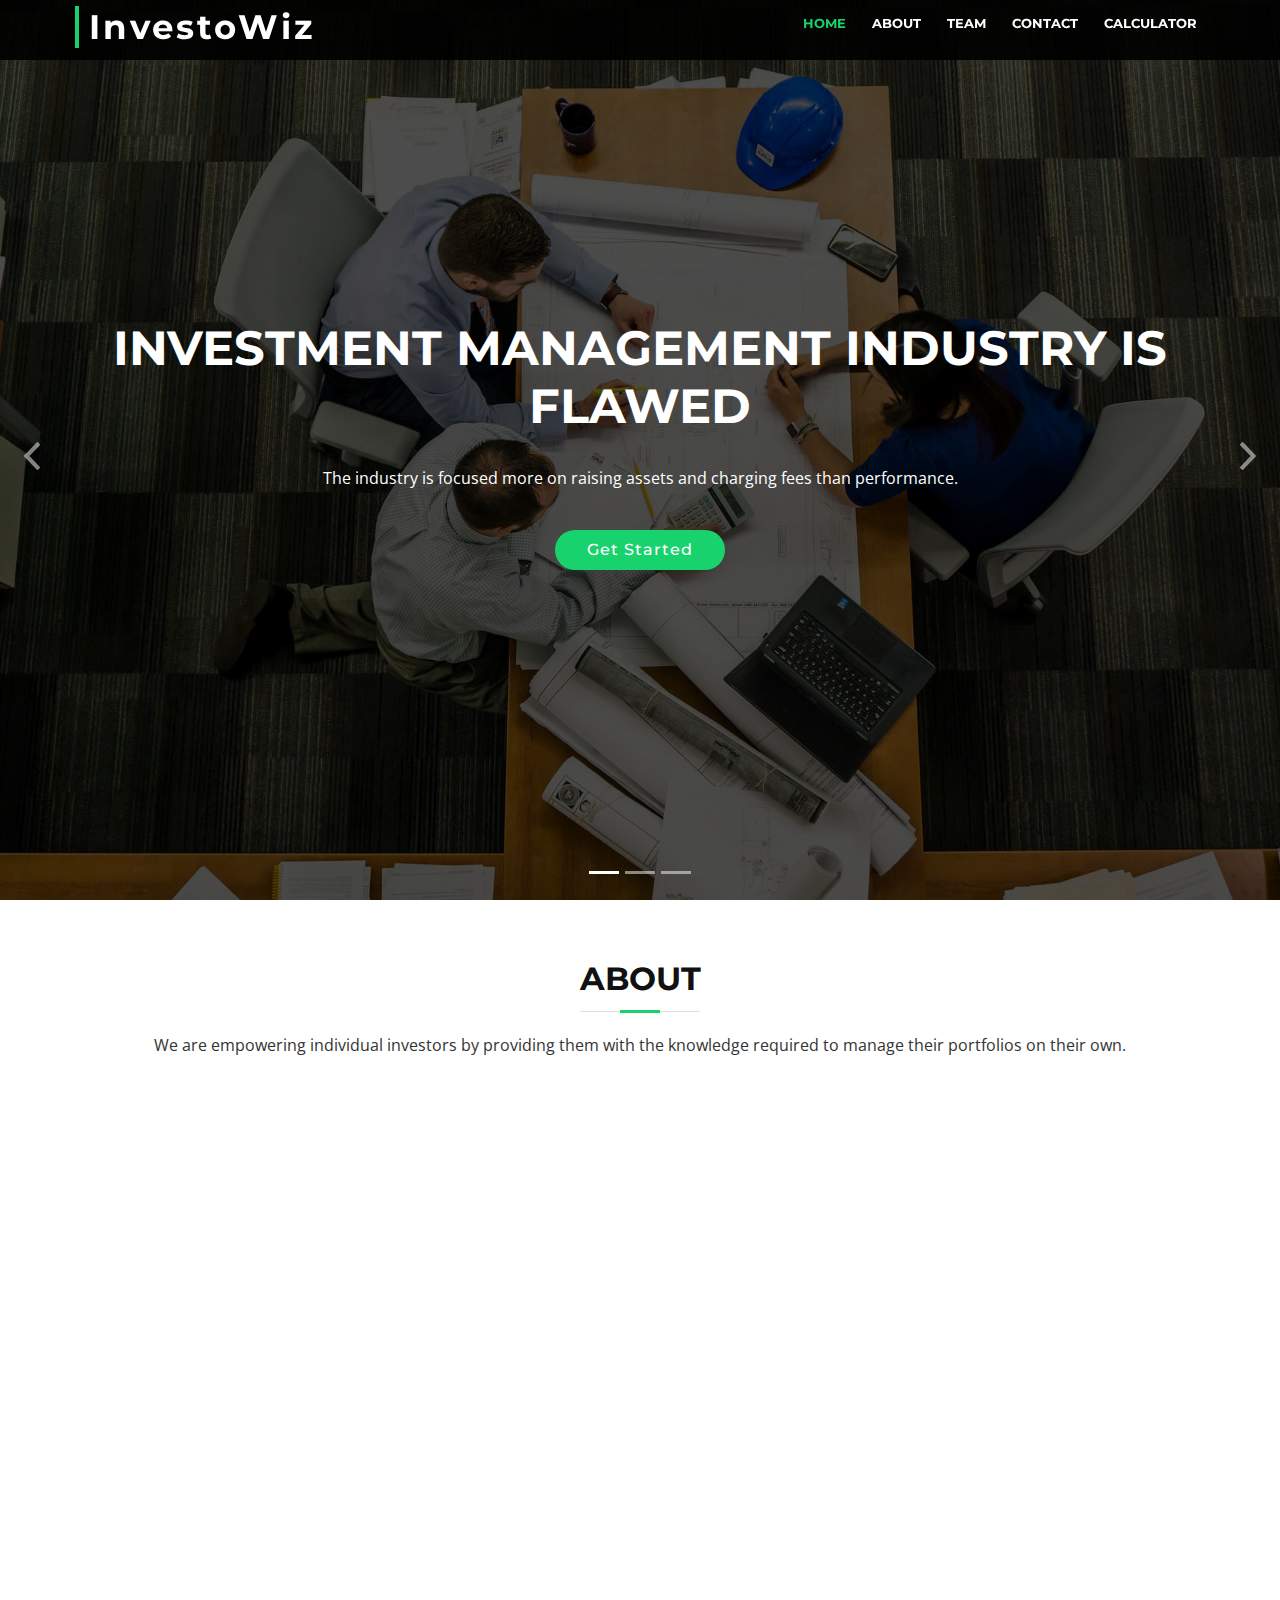
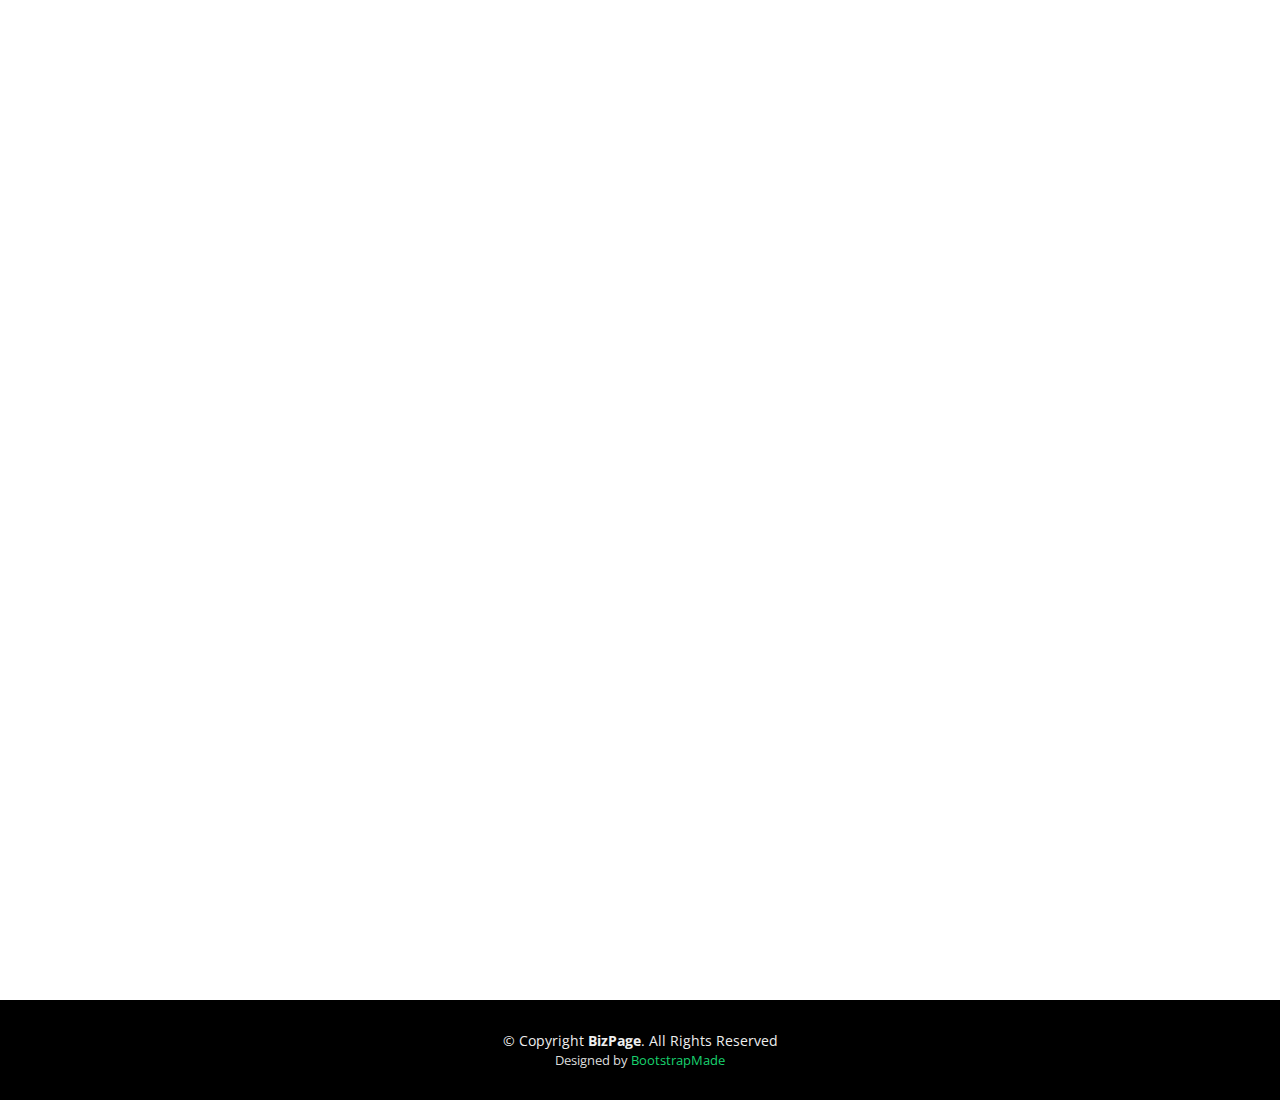
==== templates/index.html @ 3441044b "content" ====
<!DOCTYPE html>
<html lang="en">
<head>
    <meta charset="utf-8">
    <meta content="width=device-width, initial-scale=1.0" name="viewport">

    <!-- HTML Meta Tags -->
    <title>Investment Forecasting</title>
    <meta name="description" content="We are empowering individual investors by providing them with the knowledge required to manage their portfolios on their own. We DO NOT believe that we can pick tops or bottoms, however, we do believe that data analytics and algorithms provide us with the odds to help us identify when to be more defensive and when to be more aggressive.">
    <meta name="keywords" content="Investment, Forcasting, Machine Learning, Probability, Statistic, Investment Management, Portfolio Management, Market, Market Analysis, Market Predictions, Artificial Intelligence">

    <!-- Google / Search Engine Tags -->
    <meta itemprop="name" content="Investment Forecasting">
    <meta itemprop="description" content="We are empowering individual investors by providing them with the knowledge required to manage their portfolios on their own. We DO NOT believe that we can pick tops or bottoms, however, we do believe that data analytics and algorithms provide us with the odds to help us identify when to be more defensive and when to be more aggressive.">
    <meta itemprop="image" content="https://gsingh-aws-uci.s3-us-west-1.amazonaws.com/metaimga.jpg">

    <!-- Facebook Meta Tags -->
    <meta property="og:url" content="https://mapmyportfolio.com">
    <meta property="og:type" content="website">
    <meta property="og:title" content="Investment Forecasting">
    <meta property="og:description" content="We are empowering individual investors by providing them with the knowledge required to manage their portfolios on their own. We DO NOT believe that we can pick tops or bottoms, however, we do believe that data analytics and algorithms provide us with the odds to help us identify when to be more defensive and when to be more aggressive.">
    <meta property="og:image" content="https://gsingh-aws-uci.s3-us-west-1.amazonaws.com/metaimga.jpg">

    <!-- Twitter Meta Tags -->
    <meta name="twitter:card" content="summary_large_image">
    <meta name="twitter:title" content="Investment Forecasting">
    <meta name="twitter:description" content="We are empowering individual investors by providing them with the knowledge required to manage their portfolios on their own. We DO NOT believe that we can pick tops or bottoms, however, we do believe that data analytics and algorithms provide us with the odds to help us identify when to be more defensive and when to be more aggressive.">
    <meta name="twitter:image" content="https://gsingh-aws-uci.s3-us-west-1.amazonaws.com/metaimga.jpg">
    <!-- Meta Tags -->

  <!-- Favicons -->
  <link href="../static/img/favicon.png" rel="icon">

  <!-- Google Fonts -->
  <link href="https://fonts.googleapis.com/css?family=Open+Sans:300,300i,400,400i,700,700i|Montserrat:300,400,500,700" rel="stylesheet">

  <!-- Bootstrap CSS File -->
  <link href="../static/lib/bootstrap/css/bootstrap.min.css" rel="stylesheet">

  <!-- Libraries CSS Files -->
  <link href="../static/lib/font-awesome/css/font-awesome.min.css" rel="stylesheet">
  <link href="../static/lib/animate/animate.min.css" rel="stylesheet">
  <link href="../static/lib/ionicons/css/ionicons.min.css" rel="stylesheet">
  <link href="../static/lib/owlcarousel/assets/owl.carousel.min.css" rel="stylesheet">
  <link href="../static/lib/lightbox/css/lightbox.min.css" rel="stylesheet">

  <!-- Main Stylesheet File -->
  <link href="../static/css/style.css" rel="stylesheet">

</head>

<body>

  <!--==========================
    Header
  ============================-->
  <header id="header">
    <div class="container-fluid">

      <div id="logo" class="pull-left">
        <h1><a href="/" class="scrollto">InvestoWiz</a></h1>
        <!-- Uncomment below if you prefer to use an image logo -->
        <!-- <a href="#intro"><img src="img/logo.png" alt="" title="" /></a>-->
      </div>

      <nav id="nav-menu-container">
        <ul class="nav-menu">
          <li class="menu-active"><a href="#intro">Home</a></li>
          <li><a href="#about">About</a></li>
          <li><a href="#team">Team</a></li>
          <li><a href="#contact">Contact</a></li>
            <li><a href="/calc">Calculator</a></li>
        </ul>
      </nav><!-- #nav-menu-container -->
    </div>
  </header><!-- #header -->

  <!--==========================
    Intro Section
  ============================-->
  <section id="intro">
    <div class="intro-container">
      <div id="introCarousel" class="carousel  slide carousel-fade" data-ride="carousel">

        <ol class="carousel-indicators"></ol>

        <div class="carousel-inner" role="listbox">

          <div class="carousel-item active">
            <div class="carousel-background"><img src="../static/img//intro-carousel/1.jpg" alt=""></div>
            <div class="carousel-container">
              <div class="carousel-content">
                <h2>INVESTMENT MANAGEMENT INDUSTRY IS FLAWED</h2>
                <p>The industry is focused more on raising assets and charging fees than performance.</p>
                <a href="/calc" class="btn-get-started scrollto">Get Started</a>
              </div>
            </div>
          </div>

          <div class="carousel-item">
            <div class="carousel-background"><img src="../static/img/intro-carousel/2.jpg" alt=""></div>
            <div class="carousel-container">
              <div class="carousel-content">
                <h2>DATA ANALYTICS AND MACHINE LEARNING ALGORITHMS LEVELS THE PLAYING FIELD</h2>
                <p>With the advancement in technology, analytics and algorithms it is possible for an individual to define risk and manage their own portfolio.</p>
                <a href="/calc" class="btn-get-started scrollto">Get Started</a>
              </div>
            </div>
          </div>

          <div class="carousel-item">
            <div class="carousel-background"><img src="../static/img/intro-carousel/3.jpg" alt=""></div>
            <div class="carousel-container">
              <div class="carousel-content">
                <h2>TWO RULES OF INVESTING</h2>
                <p>Rule one - never lose money.<br>Rule two - never forget rule one.</p>
                <a href="/calc" class="btn-get-started scrollto">Get Started</a>
              </div>
            </div>
          </div>

        </div>

        <a class="carousel-control-prev" href="#introCarousel" role="button" data-slide="prev">
          <span class="carousel-control-prev-icon ion-chevron-left" aria-hidden="true"></span>
          <span class="sr-only">Previous</span>
        </a>

        <a class="carousel-control-next" href="#introCarousel" role="button" data-slide="next">
          <span class="carousel-control-next-icon ion-chevron-right" aria-hidden="true"></span>
          <span class="sr-only">Next</span>
        </a>

      </div>
    </div>
  </section><!-- #intro -->

  <main id="main">

    <!--==========================
      About Section
    ============================-->
    <section id="about">
      <div class="container">

        <header class="section-header">
          <h3>About</h3>
          <p>We are empowering individual investors by providing them with the knowledge required to manage their portfolios on their own.<br></p>
        </header>

        <div class="row about-cols">

          <div class="col-md-4 wow fadeInUp">
            <div class="about-col">
              <div class="img">
                <img src="../static/img/about-mission.jpg" alt="" class="img-fluid">
                <div class="icon"><i class="ion-ios-speedometer-outline"></i></div>
              </div>
              <h2 class="title"><a href="#">Our Mission</a></h2>
              <p>
                Our mission is to empower each and every interested individual to manage their own portfolio and keep all their hard-earned money.
              </p>
            </div>
          </div>

          <div class="col-md-4 wow fadeInUp" data-wow-delay="0.1s">
            <div class="about-col">
              <div class="img">
                <img src="../static/img/about-plan.jpg" alt="" class="img-fluid">
                <div class="icon"><i class="ion-ios-list-outline"></i></div>
              </div>
              <h2 class="title"><a href="#">Our Plan</a></h2>
              <p>
                We DO NOT believe that we can pick tops or bottoms, however, we do believe that data analytics and algorithms provide us with the odds to help us identify when to be more defensive and when to be more aggressive.
              </p>
            </div>
          </div>

          <div class="col-md-4 wow fadeInUp" data-wow-delay="0.1s">
            <div class="about-col">
              <div class="img">
                <img src="../static/img/about-vision.jpg" alt="" class="img-fluid">
                <div class="icon"><i class="ion-ios-eye-outline"></i></div>
              </div>
              <h2 class="title"><a href="#">Our Vision</a></h2>
              <p>
                We’d like to see an end to fees based on asset-under-management (AUM). Fees should be paid for out-performance or for services received NOT indexing.
              </p>
            </div>
          </div>

        </div>

      </div>
    </section>
    <!-- #about -->

    <!--==========================
      Team Section
    ============================-->
    <section id="team">
      <div class="container">
        <div class="section-header wow fadeInUp">
          <h3>Team</h3>
          <p>Dreaming big becomes an addiction when there is a team of highly motivated members is there to achieve it. Our ever dynamic team:</p>
        </div>

        <div class="row">

          <div class="col-lg-3 col-md-6 wow fadeInUp">
            <div class="member">
              <img src="https://ca.slack-edge.com/TKMU1FD24-UM03S3AH5-109f34bee2d3-512" class="img-fluid" alt="">
              <div class="member-info">
                <div class="member-info-content">
                    <a href="https://www.linkedin.com/in/aalok-devkota/" target="_blank">
                      <h4>Aalok Devkota</h4>
                      <span></span>
                      <div class="social">
                        <i class="fa fa-linkedin"></i>
                      </div>
                    </a>
                </div>
              </div>
            </div>
          </div> 

          <div class="col-lg-3 col-md-6 wow fadeInUp" data-wow-delay="0.1s">
            <div class="member">
              <img src="https://ca.slack-edge.com/TKMU1FD24-ULY7WKT4Y-91abccc5cb2d-512" class="img-fluid" alt="">
              <div class="member-info">
                <div class="member-info-content">
                    <a href="https://www.linkedin.com/in/adrianne-miller-80b04610a" target="_blank">
                      <h4>Adrianne  Miller</h4>
                      <div class="social">
                        <i class="fa fa-linkedin"></i>
                      </div>
                    </a>
                </div>
              </div>
            </div>
          </div>

          <div class="col-lg-3 col-md-6 wow fadeInUp" data-wow-delay="0.1s">
            <div class="member">
              <img src="https://ca.slack-edge.com/TKMU1FD24-ULLRDLMFU-ba92e8576c28-512" class="img-fluid" alt="">
              <div class="member-info">
                <div class="member-info-content">
                    <a href="https://www.linkedin.com/in/gurcharansaini/" target="_blank">
                      <h4>Gurcharan Singh</h4>
                      <div class="social">
                        <i class="fa fa-linkedin"></i>
                      </div>
                    </a>
                </div>
              </div>
            </div>
          </div>

          <div class="col-lg-3 col-md-6 wow fadeInUp" data-wow-delay="0.3s">
            <div class="member">
              <img src="https://ca.slack-edge.com/TKMU1FD24-ULY8HKSVB-e341187371e2-512" class="img-fluid" alt="">
              <div class="member-info">
                <div class="member-info-content">
                    <a href="https://www.linkedin.com/in/goyal-saurabh/" target="_blank">
                      <h4>Saurabh Goyal</h4>
                      <div class="social">
                        <i class="fa fa-linkedin"></i>
                      </div>
                    </a>
                </div>
              </div>
            </div>
          </div>

        </div>

      </div>
    </section><!-- #team -->

    <!--==========================
      Contact Section
    ============================-->
    <section id="contact" class="section-bg wow fadeInUp">
      <div class="container">

        <div class="section-header">
          <h3>How Can We Help?</h3>
          <p>We're here to help and answer any question you might have. We look forward to hearing from you.</p>
        </div>

        <div class="row contact-info">

          <div class="col-md-4">
            <div class="contact-address">
              <i class="ion-ios-location-outline"></i>
              <h3>Address</h3>
              <address>Irvine, California, USA</address>
            </div>
          </div>

          <div class="col-md-4">
            <div class="contact-phone">
              <i class="ion-ios-telephone-outline"></i>
              <h3>Phone Number</h3>
              <p><a href="tel:+14027704165">+1 402 770 4165</a></p>
            </div>
          </div>

          <div class="col-md-4">
            <div class="contact-email">
              <i class="ion-ios-email-outline"></i>
              <h3>Email</h3>
              <p><a href="mailto:aalok@devkotacapital.com">aalok@devkotacapital.com</a></p>
            </div>
          </div>

        </div>

      </div>
    </section><!-- #contact -->

  </main>

  <!--==========================
    Footer
  ============================-->
  <footer id="footer">

    <div class="container">
      <div class="copyright">
        &copy; Copyright <strong>BizPage</strong>. All Rights Reserved
      </div>
      <div class="credits">
        <!--
          All the links in the footer should remain intact.
          You can delete the links only if you purchased the pro version.
          Licensing information: https://bootstrapmade.com/license/
          Purchase the pro version with working PHP/AJAX contact form: https://bootstrapmade.com/buy/?theme=BizPage
        -->
        Designed by <a href="https://bootstrapmade.com/">BootstrapMade</a>
      </div>
    </div>
  </footer><!-- #footer -->

  <a href="#" class="back-to-top"><i class="fa fa-chevron-up"></i></a>
  <!-- Uncomment below i you want to use a preloader -->
  <!-- <div id="preloader"></div> -->

  <!-- JavaScript Libraries -->
  <script src="../static/lib/jquery/jquery.min.js"></script>
  <script src="../static/lib/jquery/jquery-migrate.min.js"></script>
  <script src="../static/lib/bootstrap/js/bootstrap.bundle.min.js"></script>
  <script src="../static/lib/easing/easing.min.js"></script>
  <script src="../static/lib/superfish/hoverIntent.js"></script>
  <script src="../static/lib/superfish/superfish.min.js"></script>
  <script src="../static/lib/wow/wow.min.js"></script>
  <script src="../static/lib/waypoints/waypoints.min.js"></script>
  <script src="../static/lib/counterup/counterup.min.js"></script>
  <script src="../static/lib/owlcarousel/owl.carousel.min.js"></script>
  <script src="../static/lib/isotope/isotope.pkgd.min.js"></script>
  <script src="../static/lib/lightbox/js/lightbox.min.js"></script>
  <script src="../static/lib/touchSwipe/jquery.touchSwipe.min.js"></script>
  <!-- Contact Form JavaScript File -->
  <script src="../static/contactform/contactform.js"></script>

  <!-- Template Main Javascript File -->
  <script src="../static/js/main.js"></script>

</body>
</html>
---- static/css/style.css ----
/*
  Theme Name: BizPage
  Theme URL: https://bootstrapmade.com/bizpage-bootstrap-business-template/
  Author: BootstrapMade.com
  License: https://bootstrapmade.com/license/
*/

/*--------------------------------------------------------------
# General
--------------------------------------------------------------*/

body {
  background: #fff;
  color: #666666;
  font-family: "Open Sans", sans-serif;
}

a {
  color: #18d26e;
  transition: 0.5s;
}

a:hover,
a:active,
a:focus {
  color: #18d36e;
  outline: none;
  text-decoration: none;
}

p {
  padding: 0;
  margin: 0 0 30px 0;
}

h1,
h2,
h3,
h4,
h5,
h6 {
  font-family: "Montserrat", sans-serif;
  font-weight: 400;
  margin: 0 0 20px 0;
  padding: 0;
}

/* Back to top button */

.back-to-top {
  position: fixed;
  display: none;
  background: #18d26e;
  color: #fff;
  width: 44px;
  height: 44px;
  text-align: center;
  line-height: 1;
  font-size: 16px;
  border-radius: 50%;
  right: 15px;
  bottom: 15px;
  transition: background 0.5s;
  z-index: 11;
}

.back-to-top i {
  padding-top: 12px;
  color: #fff;
}

/* Prelaoder */

#preloader {
  position: fixed;
  top: 0;
  left: 0;
  right: 0;
  bottom: 0;
  z-index: 9999;
  overflow: hidden;
  background: #fff;
}

#preloader:before {
  content: "";
  position: fixed;
  top: calc(50% - 30px);
  left: calc(50% - 30px);
  border: 6px solid #f2f2f2;
  border-top: 6px solid #18d26e;
  border-radius: 50%;
  width: 60px;
  height: 60px;
  -webkit-animation: animate-preloader 1s linear infinite;
  animation: animate-preloader 1s linear infinite;
}

@-webkit-keyframes animate-preloader {
  0% {
    -webkit-transform: rotate(0deg);
    transform: rotate(0deg);
  }

  100% {
    -webkit-transform: rotate(360deg);
    transform: rotate(360deg);
  }
}

@keyframes animate-preloader {
  0% {
    -webkit-transform: rotate(0deg);
    transform: rotate(0deg);
  }

  100% {
    -webkit-transform: rotate(360deg);
    transform: rotate(360deg);
  }
}

/*--------------------------------------------------------------
# Header
--------------------------------------------------------------*/

#header {
  background: rgba(0, 0, 0, 0.9);
  padding: 10px 0;
  height: 60px;
  position: fixed;
  left: 0;
  top: 0;
  right: 0;
  transition: all 0.5s;
  z-index: 997;
}

#header.header-scrolled {
  background: rgba(0, 0, 0, 0.9);
  padding: 10px 0;
  height: 60px;
  transition: all 0.5s;
}

#header #logo {
  float: left;
}

#header #logo h1 {
  font-size: 34px;
  margin: 0;
  padding: 0;
  line-height: 1;
  font-family: "Montserrat", sans-serif;
  font-weight: 700;
  letter-spacing: 3px;
}

#header #logo h1 a,
#header #logo h1 a:hover {
  color: #fff;
  padding-left: 10px;
  border-left: 4px solid #18d26e;
}

#header #logo img {
  padding: 0;
  margin: 0;
}

/*--------------------------------------------------------------
# Intro Section
--------------------------------------------------------------*/

#intro {
  display: table;
  width: 100%;
  height: 100vh;
  background: #000;
}

#intro .carousel-item {
  width: 100%;
  height: 100vh;
  background-size: cover;
  background-position: center;
  background-repeat: no-repeat;
}

#intro .carousel-item::before {
  content: '';
  background-color: rgba(0, 0, 0, 0.7);
  position: absolute;
  height: 100%;
  width: 100%;
  top: 0;
  right: 0;
  left: 0;
  bottom: 0;
}

#services .container {
    max-width: 1900px;
}

#intro .carousel-container {
  display: -webkit-box;
  display: -webkit-flex;
  display: -ms-flexbox;
  display: flex;
  -webkit-box-pack: center;
  -webkit-justify-content: center;
  -ms-flex-pack: center;
  justify-content: center;
  -webkit-box-align: center;
  -webkit-align-items: center;
  -ms-flex-align: center;
  align-items: center;
  position: absolute;
  bottom: 0;
  top: 0;
  left: 0;
  right: 0;
}

#intro .carousel-background img {
  max-width: 100%;
}

#intro .carousel-content {
  text-align: center;
}

#intro h2 {
  color: #fff;
  margin-bottom: 30px;
  font-size: 48px;
  font-weight: 700;
}

#intro p {
  width: 80%;
  margin: 0 auto 30px auto;
  color: #fff;
}

#intro .carousel-fade {
  overflow: hidden;
}

#intro .carousel-fade .carousel-inner .carousel-item {
  transition-property: opacity;
}

#intro .carousel-fade .carousel-inner .carousel-item,
#intro .carousel-fade .carousel-inner .active.carousel-item-left,
#intro .carousel-fade .carousel-inner .active.carousel-item-right {
  opacity: 0;
}

#intro .carousel-fade .carousel-inner .active,
#intro .carousel-fade .carousel-inner .carousel-item-next.carousel-item-left,
#intro .carousel-fade .carousel-inner .carousel-item-prev.carousel-item-right {
  opacity: 1;
  transition: 0.5s;
}

#intro .carousel-fade .carousel-inner .carousel-item-next,
#intro .carousel-fade .carousel-inner .carousel-item-prev,
#intro .carousel-fade .carousel-inner .active.carousel-item-left,
#intro .carousel-fade .carousel-inner .active.carousel-item-right {
  left: 0;
  -webkit-transform: translate3d(0, 0, 0);
  transform: translate3d(0, 0, 0);
}

#intro .carousel-control-prev,
#intro .carousel-control-next {
  width: 10%;
}

#intro .carousel-control-next-icon,
#intro .carousel-control-prev-icon {
  background: none;
  font-size: 32px;
  line-height: 1;
}

#intro .carousel-indicators li {
  cursor: pointer;
}

#intro .btn-get-started {
  font-family: "Montserrat", sans-serif;
  font-weight: 500;
  font-size: 16px;
  letter-spacing: 1px;
  display: inline-block;
  padding: 8px 32px;
  border-radius: 50px;
  transition: 0.5s;
  margin: 10px;
  color: #fff;
  background: #18d26e;
}

#intro .btn-get-started:hover {
  background: #fff;
  color: #18d26e;
}

/*--------------------------------------------------------------
# Navigation Menu
--------------------------------------------------------------*/

/* Nav Menu Essentials */

.nav-menu,
.nav-menu * {
  margin: 0;
  padding: 0;
  list-style: none;
}

.nav-menu ul {
  position: absolute;
  display: none;
  top: 100%;
  left: 0;
  z-index: 99;
}

.nav-menu li {
  position: relative;
  white-space: nowrap;
}

.nav-menu > li {
  float: left;
}

.nav-menu li:hover > ul,
.nav-menu li.sfHover > ul {
  display: block;
}

.nav-menu ul ul {
  top: 0;
  left: 100%;
}

.nav-menu ul li {
  min-width: 180px;
}

/* Nav Menu Arrows */

.sf-arrows .sf-with-ul {
  padding-right: 30px;
}

.sf-arrows .sf-with-ul:after {
  content: "\f107";
  position: absolute;
  right: 15px;
  font-family: FontAwesome;
  font-style: normal;
  font-weight: normal;
}

.sf-arrows ul .sf-with-ul:after {
  content: "\f105";
}

/* Nav Meu Container */

#nav-menu-container {
  float: right;
  margin: 0;
}

/* Nav Meu Styling */

.nav-menu a {
  padding: 0 8px 10px 8px;
  text-decoration: none;
  display: inline-block;
  color: #fff;
  font-family: "Montserrat", sans-serif;
  font-weight: 700;
  font-size: 13px;
  text-transform: uppercase;
  outline: none;
}

.nav-menu li:hover > a,
.nav-menu > .menu-active > a {
  color: #18d26e;
}

.nav-menu > li {
  margin-left: 10px;
}

.nav-menu ul {
  margin: 4px 0 0 0;
  padding: 10px;
  box-shadow: 0px 0px 30px rgba(127, 137, 161, 0.25);
  background: #fff;
}

.nav-menu ul li {
  transition: 0.3s;
}

.nav-menu ul li a {
  padding: 10px;
  color: #333;
  transition: 0.3s;
  display: block;
  font-size: 13px;
  text-transform: none;
}

.nav-menu ul li:hover > a {
  color: #18d26e;
}

.nav-menu ul ul {
  margin: 0;
}

/* Mobile Nav Toggle */

#mobile-nav-toggle {
  position: fixed;
  right: 0;
  top: 0;
  z-index: 999;
  margin: 20px 20px 0 0;
  border: 0;
  background: none;
  font-size: 24px;
  display: none;
  transition: all 0.4s;
  outline: none;
  cursor: pointer;
}

#mobile-nav-toggle i {
  color: #fff;
}

/* Mobile Nav Styling */

#mobile-nav {
  position: fixed;
  top: 0;
  padding-top: 18px;
  bottom: 0;
  z-index: 998;
  background: rgba(0, 0, 0, 0.8);
  left: -260px;
  width: 260px;
  overflow-y: auto;
  transition: 0.4s;
}

#mobile-nav ul {
  padding: 0;
  margin: 0;
  list-style: none;
}

#mobile-nav ul li {
  position: relative;
}

#mobile-nav ul li a {
  color: #fff;
  font-size: 13px;
  text-transform: uppercase;
  overflow: hidden;
  padding: 10px 22px 10px 15px;
  position: relative;
  text-decoration: none;
  width: 100%;
  display: block;
  outline: none;
  font-weight: 700;
  font-family: "Montserrat", sans-serif;
}

#mobile-nav ul li a:hover {
  color: #18d26e;
}

#mobile-nav ul li li {
  padding-left: 30px;
}

#mobile-nav ul li.menu-active a {
  color: #18d26e;
}

#mobile-nav ul .menu-has-children i {
  position: absolute;
  right: 0;
  z-index: 99;
  padding: 15px;
  cursor: pointer;
  color: #fff;
}

#mobile-nav ul .menu-has-children i.fa-chevron-up {
  color: #18d26e;
}

#mobile-nav ul .menu-has-children li a {
  text-transform: none;
}

#mobile-nav ul .menu-item-active {
  color: #18d26e;
}

#mobile-body-overly {
  width: 100%;
  height: 100%;
  z-index: 997;
  top: 0;
  left: 0;
  position: fixed;
  background: rgba(0, 0, 0, 0.7);
  display: none;
}

/* Mobile Nav body classes */

body.mobile-nav-active {
  overflow: hidden;
}

body.mobile-nav-active #mobile-nav {
  left: 0;
}

body.mobile-nav-active #mobile-nav-toggle {
  color: #fff;
}

/*--------------------------------------------------------------
# Sections
--------------------------------------------------------------*/

/* Sections Header
--------------------------------*/

.section-header h3 {
  font-size: 32px;
  color: #111;
  text-transform: uppercase;
  text-align: center;
  font-weight: 700;
  position: relative;
  padding-bottom: 15px;
}

.section-header h3::before {
  content: '';
  position: absolute;
  display: block;
  width: 120px;
  height: 1px;
  background: #ddd;
  bottom: 1px;
  left: calc(50% - 60px);
}

.section-header h3::after {
  content: '';
  position: absolute;
  display: block;
  width: 40px;
  height: 3px;
  background: #18d26e;
  bottom: 0;
  left: calc(50% - 20px);
}

.section-header p {
  text-align: center;
  padding-bottom: 30px;
  color: #333;
}

/* Section with background
--------------------------------*/

.section-bg {
  background: #f7f7f7;
}

/* Featured Services Section
--------------------------------*/

#featured-services {
  background: #000;
}

#featured-services .box {
  padding: 30px 20px;
}

#featured-services .box-bg {
  background-image: linear-gradient(0deg, #000000 0%, #242323 50%, #000000 100%);
}

#featured-services i {
  color: #18d26e;
  font-size: 48px;
  display: inline-block;
  line-height: 1;
}

#featured-services h4 {
  font-weight: 400;
  margin: 15px 0;
  font-size: 18px;
}

#featured-services h4 a {
  color: #fff;
}

#featured-services h4 a:hover {
  color: #18d26e;
}

#featured-services p {
  font-size: 14px;
  line-height: 24px;
  color: #fff;
  margin-bottom: 0;
}

/*------------- MODEL ------------------*/
#portfolio {
  background: url("../img/metaimg.jpg") center top no-repeat fixed;
  background-size: cover;
  padding: 60px 0 40px 0;
  position: relative;
}

#portfolio::before {
  content: '';
  position: absolute;
  left: 0;
  right: 0;
  top: 0;
  bottom: 0;
  background: rgba(255, 255, 255, 0.88);
  z-index: 9;
}

#portfolio .container {
  position: relative;
  z-index: 10;
}
/*------------- MODEL ------------------*/

/* About Us Section
--------------------------------*/

#about {
  background: url("../img/about-bg.jpg") center top no-repeat fixed;
  background-size: cover;
  padding: 60px 0 40px 0;
  position: relative;
}

#about::before {
  content: '';
  position: absolute;
  left: 0;
  right: 0;
  top: 0;
  bottom: 0;
  background: rgba(255, 255, 255, 0.90);
  z-index: 9;
}

#about .container {
  position: relative;
  z-index: 10;
}

#about .about-col {
  background: #fff;
  border-radius: 0 0 4px 4px;
  box-shadow: 0px 2px 12px rgba(0, 0, 0, 0.08);
  margin-bottom: 20px;
}

#about .about-col .img {
  position: relative;
}

#about .about-col .img img {
  border-radius: 4px 4px 0 0;
}

#about .about-col .icon {
  width: 64px;
  height: 64px;
  padding-top: 8px;
  text-align: center;
  position: absolute;
  background-color: #18d26e;
  border-radius: 50%;
  text-align: center;
  border: 4px solid #fff;
  left: calc( 50% - 32px);
  bottom: -30px;
  transition: 0.3s;
}

#about .about-col i {
  font-size: 36px;
  line-height: 1;
  color: #fff;
  transition: 0.3s;
}

#about .about-col:hover .icon {
  background-color: #fff;
}

#about .about-col:hover i {
  color: #18d26e;
}

#about .about-col h2 {
  color: #000;
  text-align: center;
  font-weight: 700;
  font-size: 20px;
  padding: 0;
  margin: 40px 0 12px 0;
}

#about .about-col h2 a {
  color: #000;
}

#about .about-col h2 a:hover {
  color: #18d26e;
}

#about .about-col p {
  font-size: 14px;
  line-height: 24px;
  color: #333;
  margin-bottom: 0;
  padding: 0 20px 20px 20px;
}

/* Services Section
--------------------------------*/

#services {
  background: #fff;
  background-size: cover;
  padding: 60px 0 40px 0;
}

#services .box {
  margin-bottom: 30px;
}

#services .icon {
  float: left;
}

#services .icon i {
  color: #18d26e;
  font-size: 36px;
  line-height: 1;
  transition: 0.5s;
}

#services .title {
  margin-left: 60px;
  font-weight: 700;
  margin-bottom: 15px;
  font-size: 18px;
}

#services .title a {
  color: #111;
}

#services .box:hover .title a {
  color: #18d26e;
}

#services .description {
  font-size: 14px;
  margin-left: 60px;
  line-height: 24px;
  margin-bottom: 0;
}

/* Call To Action Section
--------------------------------*/

#call-to-action {
  background: linear-gradient(rgba(0, 142, 99, 0.1), rgba(0, 0, 0, 0.1)), url(../img/call-to-action-bg.jpg) fixed center center;
  background-size: cover;
  padding: 60px 0;
}

#call-to-action h3 {
  color: #fff;
  font-size: 28px;
  font-weight: 700;
}

#call-to-action p {
  color: #fff;
}

#call-to-action .cta-btn {
  font-family: "Montserrat", sans-serif;
  text-transform: uppercase;
  font-weight: 500;
  font-size: 16px;
  letter-spacing: 1px;
  display: inline-block;
  padding: 8px 28px;
  border-radius: 25px;
  transition: 0.5s;
  margin-top: 10px;
  border: 2px solid #fff;
  color: #fff;
}

#call-to-action .cta-btn:hover {
  background: #18d26e;
  border: 2px solid #18d26e;
}

/* Call To Action Section
--------------------------------*/

#skills {
  padding: 60px 0;
}

#skills .progress {
  height: 35px;
  margin-bottom: 10px;
}

#skills .progress .skill {
  font-family: "Open Sans", sans-serif;
  line-height: 35px;
  padding: 0;
  margin: 0 0 0 20px;
  text-transform: uppercase;
}

#skills .progress .skill .val {
  float: right;
  font-style: normal;
  margin: 0 20px 0 0;
}

#skills .progress-bar {
  width: 1px;
  text-align: left;
  transition: .9s;
}

/* Facts Section
--------------------------------*/

#facts {
  background: url("../img/facts-bg.jpg") center top no-repeat fixed;
  background-size: cover;
  padding: 60px 0 0 0;
  position: relative;
}

#facts::before {
  content: '';
  position: absolute;
  left: 0;
  right: 0;
  top: 0;
  bottom: 0;
  background: rgba(255, 255, 255, 0.88);
  z-index: 9;
}

#facts .container {
  position: relative;
  z-index: 10;
}

#facts .counters span {
  font-family: "Montserrat", sans-serif;
  font-weight: bold;
  font-size: 48px;
  display: block;
  color: #18d26e;
}

#facts .counters p {
  padding: 0;
  margin: 0 0 20px 0;
  font-family: "Montserrat", sans-serif;
  font-size: 14px;
  color: #111;
}

#facts .facts-img {
  text-align: center;
  padding-top: 30px;
}

/* Portfolio Section
--------------------------------*/

#portfolio {
  padding: 60px 0;
}

#portfolio #portfolio-flters {
  padding: 0;
  margin: 5px 0 35px 0;
  list-style: none;
  text-align: center;
}

#portfolio #portfolio-flters li {
  cursor: pointer;
  margin: 15px 15px 15px 0;
  display: inline-block;
  padding: 10px 20px;
  font-size: 12px;
  line-height: 20px;
  color: #666666;
  border-radius: 4px;
  text-transform: uppercase;
  background: #fff;
  margin-bottom: 5px;
  transition: all 0.3s ease-in-out;
}

#portfolio #portfolio-flters li:hover,
#portfolio #portfolio-flters li.filter-active {
  background: #18d26e;
  color: #fff;
}

#portfolio #portfolio-flters li:last-child {
  margin-right: 0;
}

#portfolio .portfolio-wrap {
  box-shadow: 0px 2px 12px rgba(0, 0, 0, 0.08);
  transition: 0.3s;
}

#portfolio .portfolio-wrap:hover {
  box-shadow: 0px 4px 14px rgba(0, 0, 0, 0.16);
}

#portfolio .portfolio-item {
  position: relative;
  height: 360px;
  overflow: hidden;
}

#portfolio .portfolio-item figure {
  background: #000;
  overflow: hidden;
  height: 240px;
  position: relative;
  border-radius: 4px 4px 0 0;
  margin: 0;
}

#portfolio .portfolio-item figure:hover img {
  opacity: 0.4;
  transition: 0.3s;
}

#portfolio .portfolio-item figure .link-preview,
#portfolio .portfolio-item figure .link-details {
  position: absolute;
  display: inline-block;
  opacity: 0;
  line-height: 1;
  text-align: center;
  width: 36px;
  height: 36px;
  background: #fff;
  border-radius: 50%;
  transition: 0.2s linear;
}

#portfolio .portfolio-item figure .link-preview i,
#portfolio .portfolio-item figure .link-details i {
  padding-top: 6px;
  font-size: 22px;
  color: #333;
}

#portfolio .portfolio-item figure .link-preview:hover,
#portfolio .portfolio-item figure .link-details:hover {
  background: #18d26e;
}

#portfolio .portfolio-item figure .link-preview:hover i,
#portfolio .portfolio-item figure .link-details:hover i {
  color: #fff;
}

#portfolio .portfolio-item figure .link-preview {
  left: calc(50% - 38px);
  top: calc(50% - 18px);
}

#portfolio .portfolio-item figure .link-details {
  right: calc(50% - 38px);
  top: calc(50% - 18px);
}

#portfolio .portfolio-item figure:hover .link-preview {
  opacity: 1;
  left: calc(50% - 44px);
}

#portfolio .portfolio-item figure:hover .link-details {
  opacity: 1;
  right: calc(50% - 44px);
}

#portfolio .portfolio-item .portfolio-info {
  background: #fff;
  text-align: center;
  padding: 30px;
  height: 90px;
  border-radius: 0 0 3px 3px;
}

#portfolio .portfolio-item .portfolio-info h4 {
  font-size: 18px;
  line-height: 1px;
  font-weight: 700;
  margin-bottom: 18px;
  padding-bottom: 0;
}

#portfolio .portfolio-item .portfolio-info h4 a {
  color: #333;
}

#portfolio .portfolio-item .portfolio-info h4 a:hover {
  color: #18d26e;
}

#portfolio .portfolio-item .portfolio-info p {
  padding: 0;
  margin: 0;
  color: #b8b8b8;
  font-weight: 500;
  font-size: 14px;
  text-transform: uppercase;
}

/* Clients Section
--------------------------------*/

#clients {
  padding: 60px 0;
}

#clients img {
  max-width: 100%;
  opacity: 0.5;
  transition: 0.3s;
  padding: 15px 0;
}

#clients img:hover {
  opacity: 1;
}

#clients .owl-nav,
#clients .owl-dots {
  margin-top: 5px;
  text-align: center;
}

#clients .owl-dot {
  display: inline-block;
  margin: 0 5px;
  width: 12px;
  height: 12px;
  border-radius: 50%;
  background-color: #ddd;
}

#clients .owl-dot.active {
  background-color: #18d26e;
}

/* Testimonials Section
--------------------------------*/

#testimonials {
  padding: 60px 0;
}

#testimonials .section-header {
  margin-bottom: 40px;
}

#testimonials .testimonial-item {
  text-align: center;
}

#testimonials .testimonial-item .testimonial-img {
  width: 120px;
  border-radius: 50%;
  border: 4px solid #fff;
  margin: 0 auto;
}

#testimonials .testimonial-item h3 {
  font-size: 20px;
  font-weight: bold;
  margin: 10px 0 5px 0;
  color: #111;
}

#testimonials .testimonial-item h4 {
  font-size: 14px;
  color: #999;
  margin: 0 0 15px 0;
}

#testimonials .testimonial-item .quote-sign-left {
  margin-top: -15px;
  padding-right: 10px;
  display: inline-block;
  width: 37px;
}

#testimonials .testimonial-item .quote-sign-right {
  margin-bottom: -15px;
  padding-left: 10px;
  display: inline-block;
  max-width: 100%;
  width: 37px;
}

#testimonials .testimonial-item p {
  font-style: italic;
  margin: 0 auto 15px auto;
}

#testimonials .owl-nav,
#testimonials .owl-dots {
  margin-top: 5px;
  text-align: center;
}

#testimonials .owl-dot {
  display: inline-block;
  margin: 0 5px;
  width: 12px;
  height: 12px;
  border-radius: 50%;
  background-color: #ddd;
}

#testimonials .owl-dot.active {
  background-color: #18d26e;
}

/* Team Section
--------------------------------*/

#team {
  background: #fff;
  padding: 150px 0;
}

#team .member {
  text-align: center;
  margin-bottom: 20px;
  background: #000;
  position: relative;
}

#team .member .member-info {
  opacity: 0;
  display: -webkit-box;
  display: -webkit-flex;
  display: -ms-flexbox;
  display: flex;
  -webkit-box-pack: center;
  -webkit-justify-content: center;
  -ms-flex-pack: center;
  justify-content: center;
  -webkit-box-align: center;
  -webkit-align-items: center;
  -ms-flex-align: center;
  align-items: center;
  position: absolute;
  bottom: 0;
  top: 0;
  left: 0;
  right: 0;
  transition: 0.2s;
}

#team .member .member-info-content {
  margin-top: -50px;
  transition: margin 0.2s;
}

#team .member:hover .member-info {
  background: rgba(0, 0, 0, 0.7);
  opacity: 1;
  transition: 0.4s;
}

#team .member:hover .member-info-content {
  margin-top: 0;
  transition: margin 0.4s;
}

#team .member h4 {
  font-weight: 700;
  margin-bottom: 2px;
  font-size: 18px;
  color: #fff;
}

#team .member span {
  font-style: italic;
  display: block;
  font-size: 13px;
  color: #fff;
}

#team .member .social {
  margin-top: 15px;
}

#team .member .social a {
  transition: none;
  color: #fff;
}

#team .member .social a:hover {
  color: #18d26e;
}

#team .member .social i {
  font-size: 18px;
  margin: 0 2px;
}

/* Contact Section
--------------------------------*/

#contact {
  padding: 60px 0;
}

#contact .contact-info {
  margin-bottom: 20px;
  text-align: center;
}

#contact .contact-info i {
  font-size: 48px;
  display: inline-block;
  margin-bottom: 10px;
  color: #18d26e;
}

#contact .contact-info address,
#contact .contact-info p {
  margin-bottom: 0;
  color: #000;
}

#contact .contact-info h3 {
  font-size: 18px;
  margin-bottom: 15px;
  font-weight: bold;
  text-transform: uppercase;
  color: #999;
}

#contact .contact-info a {
  color: #000;
}

#contact .contact-info a:hover {
  color: #18d26e;
}

#contact .contact-address,
#contact .contact-phone,
#contact .contact-email {
  margin-bottom: 20px;
}

#contact .form #sendmessage {
  color: #18d26e;
  border: 1px solid #18d26e;
  display: none;
  text-align: center;
  padding: 15px;
  font-weight: 600;
  margin-bottom: 15px;
}

#contact .form #errormessage {
  color: red;
  display: none;
  border: 1px solid red;
  text-align: center;
  padding: 15px;
  font-weight: 600;
  margin-bottom: 15px;
}

#contact .form #sendmessage.show,
#contact .form #errormessage.show,
#contact .form .show {
  display: block;
}

#contact .form .validation {
  color: red;
  display: none;
  margin: 0 0 20px;
  font-weight: 400;
  font-size: 13px;
}

#contact .form input,
#contact .form textarea {
  padding: 10px 14px;
  border-radius: 0;
  box-shadow: none;
  font-size: 15px;
}

#contact .form button[type="submit"] {
  background: #18d26e;
  border: 0;
  padding: 10px 30px;
  color: #fff;
  transition: 0.4s;
  cursor: pointer;
}

#contact .form button[type="submit"]:hover {
  background: #13a456;
}

/*--------------------------------------------------------------
# Footer
--------------------------------------------------------------*/

#footer {
  background: #000;
  padding: 0 0 30px 0;
  color: #eee;
  font-size: 14px;
}

#footer .footer-top {
  background: #111;
  padding: 60px 0 30px 0;
}

#footer .footer-top .footer-info {
  margin-bottom: 30px;
}

#footer .footer-top .footer-info h3 {
  font-size: 34px;
  margin: 0 0 20px 0;
  padding: 2px 0 2px 10px;
  line-height: 1;
  font-family: "Montserrat", sans-serif;
  font-weight: 700;
  letter-spacing: 3px;
  border-left: 4px solid #18d26e;
}

#footer .footer-top .footer-info p {
  font-size: 14px;
  line-height: 24px;
  margin-bottom: 0;
  font-family: "Montserrat", sans-serif;
  color: #eee;
}

#footer .footer-top .social-links a {
  font-size: 18px;
  display: inline-block;
  background: #333;
  color: #eee;
  line-height: 1;
  padding: 8px 0;
  margin-right: 4px;
  border-radius: 50%;
  text-align: center;
  width: 36px;
  height: 36px;
  transition: 0.3s;
}

#footer .footer-top .social-links a:hover {
  background: #18d26e;
  color: #fff;
}

#footer .footer-top h4 {
  font-size: 14px;
  font-weight: bold;
  color: #fff;
  text-transform: uppercase;
  position: relative;
  padding-bottom: 12px;
}

#footer .footer-top h4::before,
#footer .footer-top h4::after {
  content: '';
  position: absolute;
  left: 0;
  bottom: 0;
  height: 2px;
}

#footer .footer-top h4::before {
  right: 0;
  background: #555;
}

#footer .footer-top h4::after {
  background: #18d26e;
  width: 60px;
}

#footer .footer-top .footer-links {
  margin-bottom: 30px;
}

#footer .footer-top .footer-links ul {
  list-style: none;
  padding: 0;
  margin: 0;
}

#footer .footer-top .footer-links ul i {
  padding-right: 8px;
  color: #ddd;
}

#footer .footer-top .footer-links ul li {
  border-bottom: 1px solid #333;
  padding: 10px 0;
}

#footer .footer-top .footer-links ul li:first-child {
  padding-top: 0;
}

#footer .footer-top .footer-links ul a {
  color: #eee;
}

#footer .footer-top .footer-links ul a:hover {
  color: #18d26e;
}

#footer .footer-top .footer-contact {
  margin-bottom: 30px;
}

#footer .footer-top .footer-contact p {
  line-height: 26px;
}

#footer .footer-top .footer-newsletter {
  margin-bottom: 30px;
}

#footer .footer-top .footer-newsletter input[type="email"] {
  border: 0;
  padding: 6px 8px;
  width: 65%;
}

#footer .footer-top .footer-newsletter input[type="submit"] {
  background: #18d26e;
  border: 0;
  width: 35%;
  padding: 6px 0;
  text-align: center;
  color: #fff;
  transition: 0.3s;
  cursor: pointer;
}

#footer .footer-top .footer-newsletter input[type="submit"]:hover {
  background: #13a456;
}

#footer .copyright {
  text-align: center;
  padding-top: 30px;
}

#footer .credits {
  text-align: center;
  font-size: 13px;
  color: #ddd;
}

/*--------------------------------------------------------------
# Responsive Media Queries
--------------------------------------------------------------*/

@media (min-width: 768px) {
  #contact .contact-address,
  #contact .contact-phone,
  #contact .contact-email {
    padding: 20px 0;
  }

  #contact .contact-phone {
    border-left: 1px solid #ddd;
    border-right: 1px solid #ddd;
  }
}

@media (min-width: 992px) {
  #testimonials .testimonial-item p {
    width: 80%;
  }
}

@media (min-width: 1024px) {
  #header #logo {
    padding-left: 60px;
  }

  #intro p {
    width: 60%;
  }

  #intro .carousel-control-prev,
  #intro .carousel-control-next {
    width: 5%;
  }

  #nav-menu-container {
    padding-right: 60px;
  }
}

@media (max-width: 768px) {
  .back-to-top {
    bottom: 15px;
  }

  #header #logo h1 {
    font-size: 28px;
  }

  #header #logo img {
    max-height: 40px;
  }

  #intro h2 {
    font-size: 28px;
  }

  #nav-menu-container {
    display: none;
  }

  #mobile-nav-toggle {
    display: inline;
  }
}
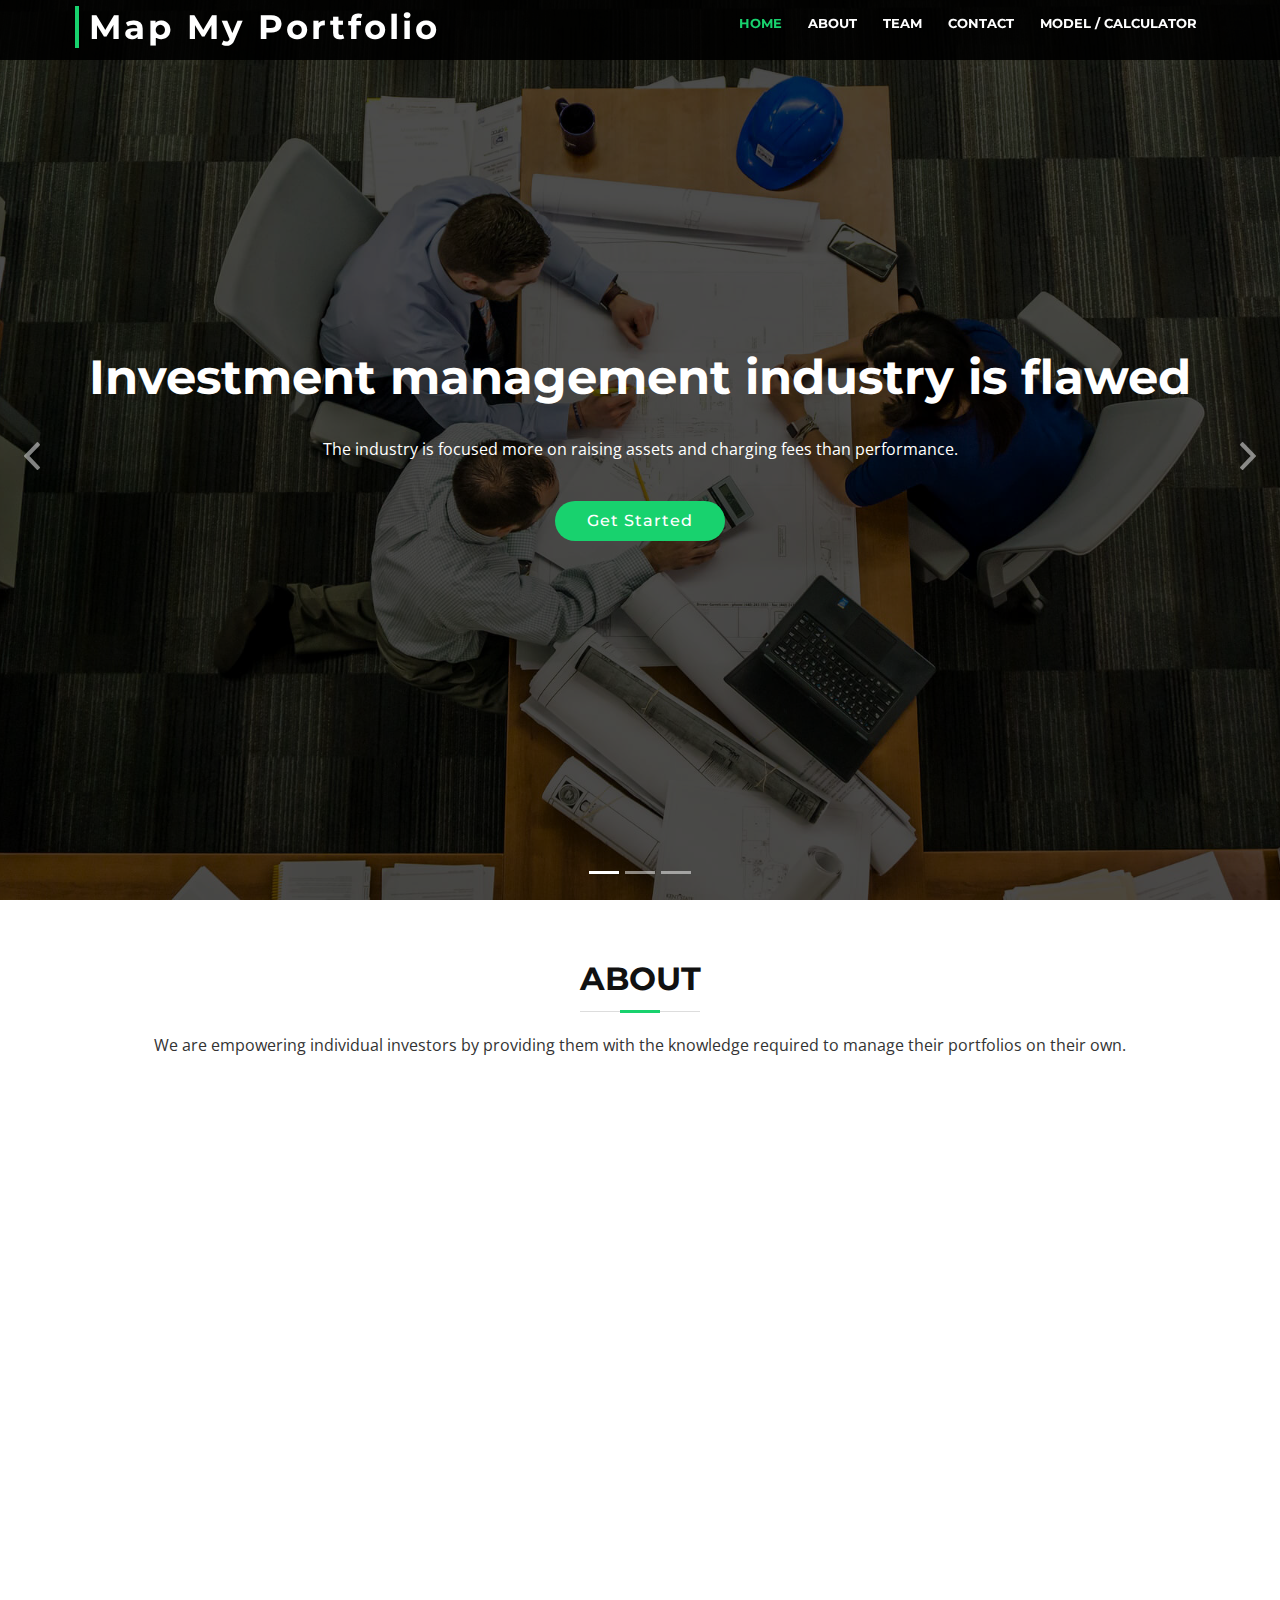
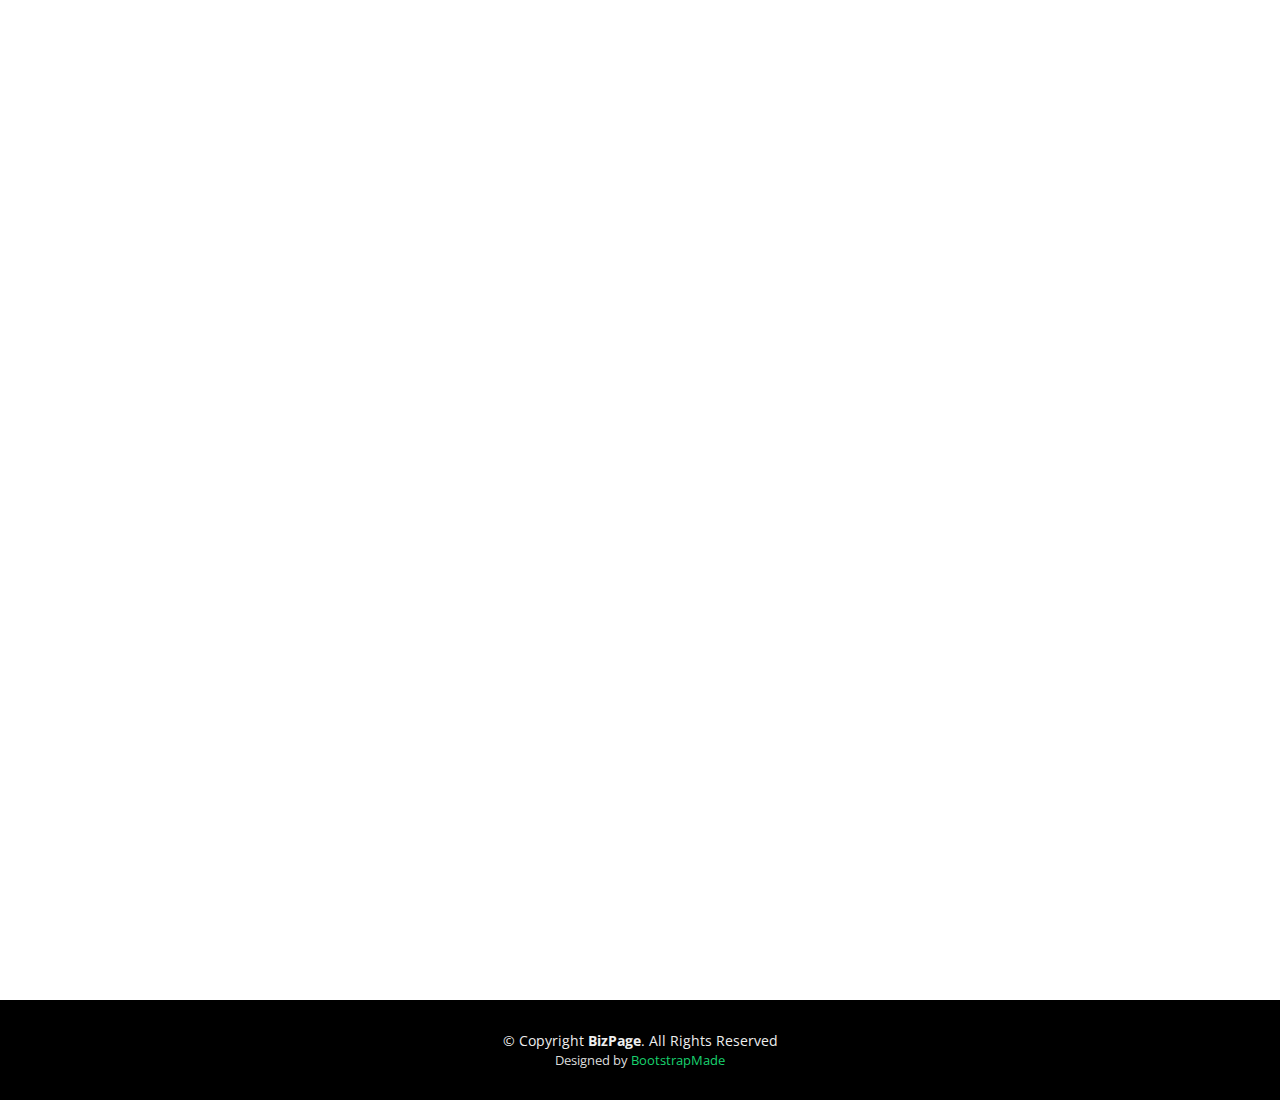
==== commit adb2ba5d: "content" ====
--- a/templates/index.html
+++ b/templates/index.html
@@ -5,25 +5,25 @@
     <meta content="width=device-width, initial-scale=1.0" name="viewport">
 
     <!-- HTML Meta Tags -->
-    <title>Investment Forecasting</title>
+    <title>Algorithms Based Asset Allocation</title>
     <meta name="description" content="We are empowering individual investors by providing them with the knowledge required to manage their portfolios on their own. We DO NOT believe that we can pick tops or bottoms, however, we do believe that data analytics and algorithms provide us with the odds to help us identify when to be more defensive and when to be more aggressive.">
     <meta name="keywords" content="Investment, Forcasting, Machine Learning, Probability, Statistic, Investment Management, Portfolio Management, Market, Market Analysis, Market Predictions, Artificial Intelligence">
 
     <!-- Google / Search Engine Tags -->
-    <meta itemprop="name" content="Investment Forecasting">
+    <meta itemprop="name" content="Algorithms Based Asset Allocation">
     <meta itemprop="description" content="We are empowering individual investors by providing them with the knowledge required to manage their portfolios on their own. We DO NOT believe that we can pick tops or bottoms, however, we do believe that data analytics and algorithms provide us with the odds to help us identify when to be more defensive and when to be more aggressive.">
     <meta itemprop="image" content="https://gsingh-aws-uci.s3-us-west-1.amazonaws.com/metaimga.jpg">
 
     <!-- Facebook Meta Tags -->
     <meta property="og:url" content="https://mapmyportfolio.com">
     <meta property="og:type" content="website">
-    <meta property="og:title" content="Investment Forecasting">
+    <meta property="og:title" content="Algorithms Based Asset Allocation">
     <meta property="og:description" content="We are empowering individual investors by providing them with the knowledge required to manage their portfolios on their own. We DO NOT believe that we can pick tops or bottoms, however, we do believe that data analytics and algorithms provide us with the odds to help us identify when to be more defensive and when to be more aggressive.">
     <meta property="og:image" content="https://gsingh-aws-uci.s3-us-west-1.amazonaws.com/metaimga.jpg">
 
     <!-- Twitter Meta Tags -->
     <meta name="twitter:card" content="summary_large_image">
-    <meta name="twitter:title" content="Investment Forecasting">
+    <meta name="twitter:title" content="Algorithms Based Asset Allocation">
     <meta name="twitter:description" content="We are empowering individual investors by providing them with the knowledge required to manage their portfolios on their own. We DO NOT believe that we can pick tops or bottoms, however, we do believe that data analytics and algorithms provide us with the odds to help us identify when to be more defensive and when to be more aggressive.">
     <meta name="twitter:image" content="https://gsingh-aws-uci.s3-us-west-1.amazonaws.com/metaimga.jpg">
     <!-- Meta Tags -->
@@ -58,7 +58,7 @@
     <div class="container-fluid">
 
       <div id="logo" class="pull-left">
-        <h1><a href="/" class="scrollto">InvestoWiz</a></h1>
+        <h1><a href="/" class="scrollto">Map My Portfolio</a></h1>
         <!-- Uncomment below if you prefer to use an image logo -->
         <!-- <a href="#intro"><img src="img/logo.png" alt="" title="" /></a>-->
       </div>
@@ -69,7 +69,7 @@
           <li><a href="#about">About</a></li>
           <li><a href="#team">Team</a></li>
           <li><a href="#contact">Contact</a></li>
-            <li><a href="/calc">Calculator</a></li>
+            <li><a href="/calc">Model / Calculator</a></li>
         </ul>
       </nav><!-- #nav-menu-container -->
     </div>
@@ -90,7 +90,7 @@
             <div class="carousel-background"><img src="../static/img//intro-carousel/1.jpg" alt=""></div>
             <div class="carousel-container">
               <div class="carousel-content">
-                <h2>INVESTMENT MANAGEMENT INDUSTRY IS FLAWED</h2>
+                <h2>Investment management industry is flawed</h2>
                 <p>The industry is focused more on raising assets and charging fees than performance.</p>
                 <a href="/calc" class="btn-get-started scrollto">Get Started</a>
               </div>
@@ -101,7 +101,7 @@
             <div class="carousel-background"><img src="../static/img/intro-carousel/2.jpg" alt=""></div>
             <div class="carousel-container">
               <div class="carousel-content">
-                <h2>DATA ANALYTICS AND MACHINE LEARNING ALGORITHMS LEVELS THE PLAYING FIELD</h2>
+                <h2>Analytics and algorithms level the playing field</h2>
                 <p>With the advancement in technology, analytics and algorithms it is possible for an individual to define risk and manage their own portfolio.</p>
                 <a href="/calc" class="btn-get-started scrollto">Get Started</a>
               </div>
@@ -112,7 +112,7 @@
             <div class="carousel-background"><img src="../static/img/intro-carousel/3.jpg" alt=""></div>
             <div class="carousel-container">
               <div class="carousel-content">
-                <h2>TWO RULES OF INVESTING</h2>
+                <h2>Two rules of investing</h2>
                 <p>Rule one - never lose money.<br>Rule two - never forget rule one.</p>
                 <a href="/calc" class="btn-get-started scrollto">Get Started</a>
               </div>
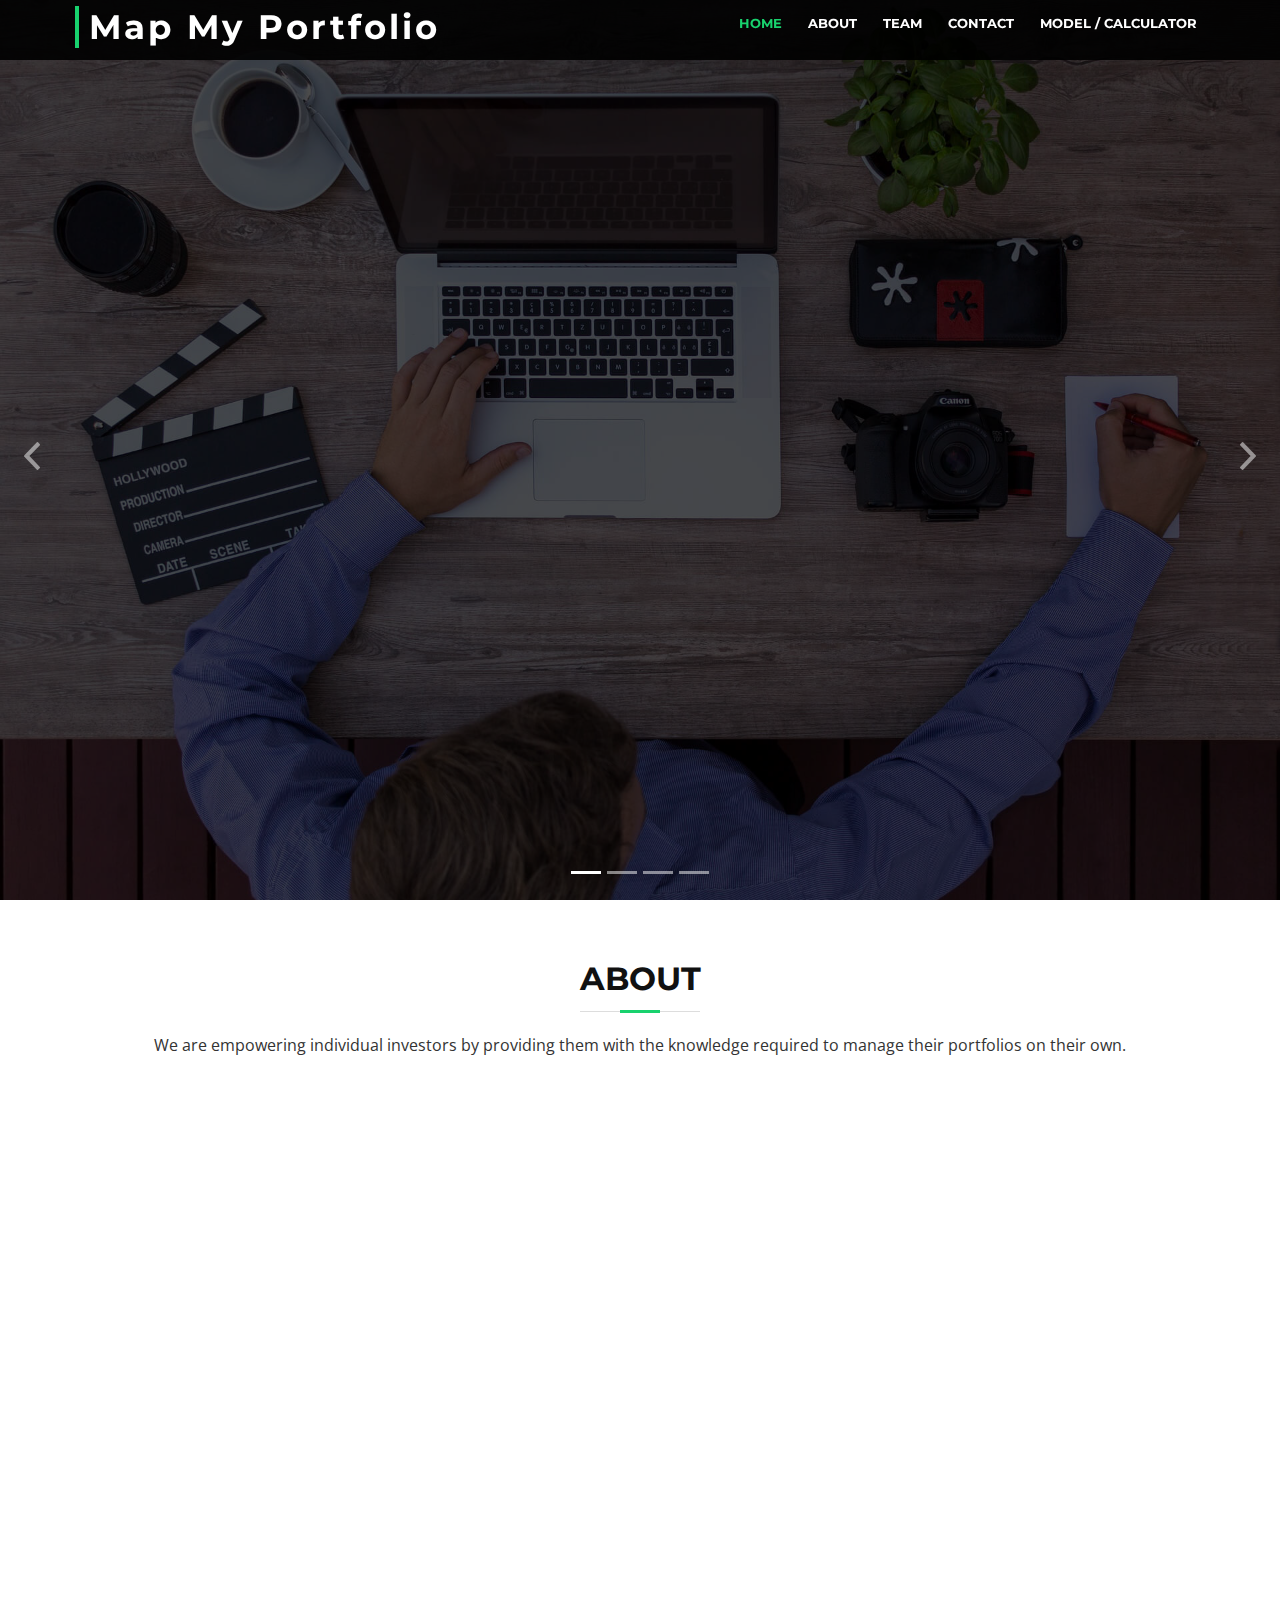
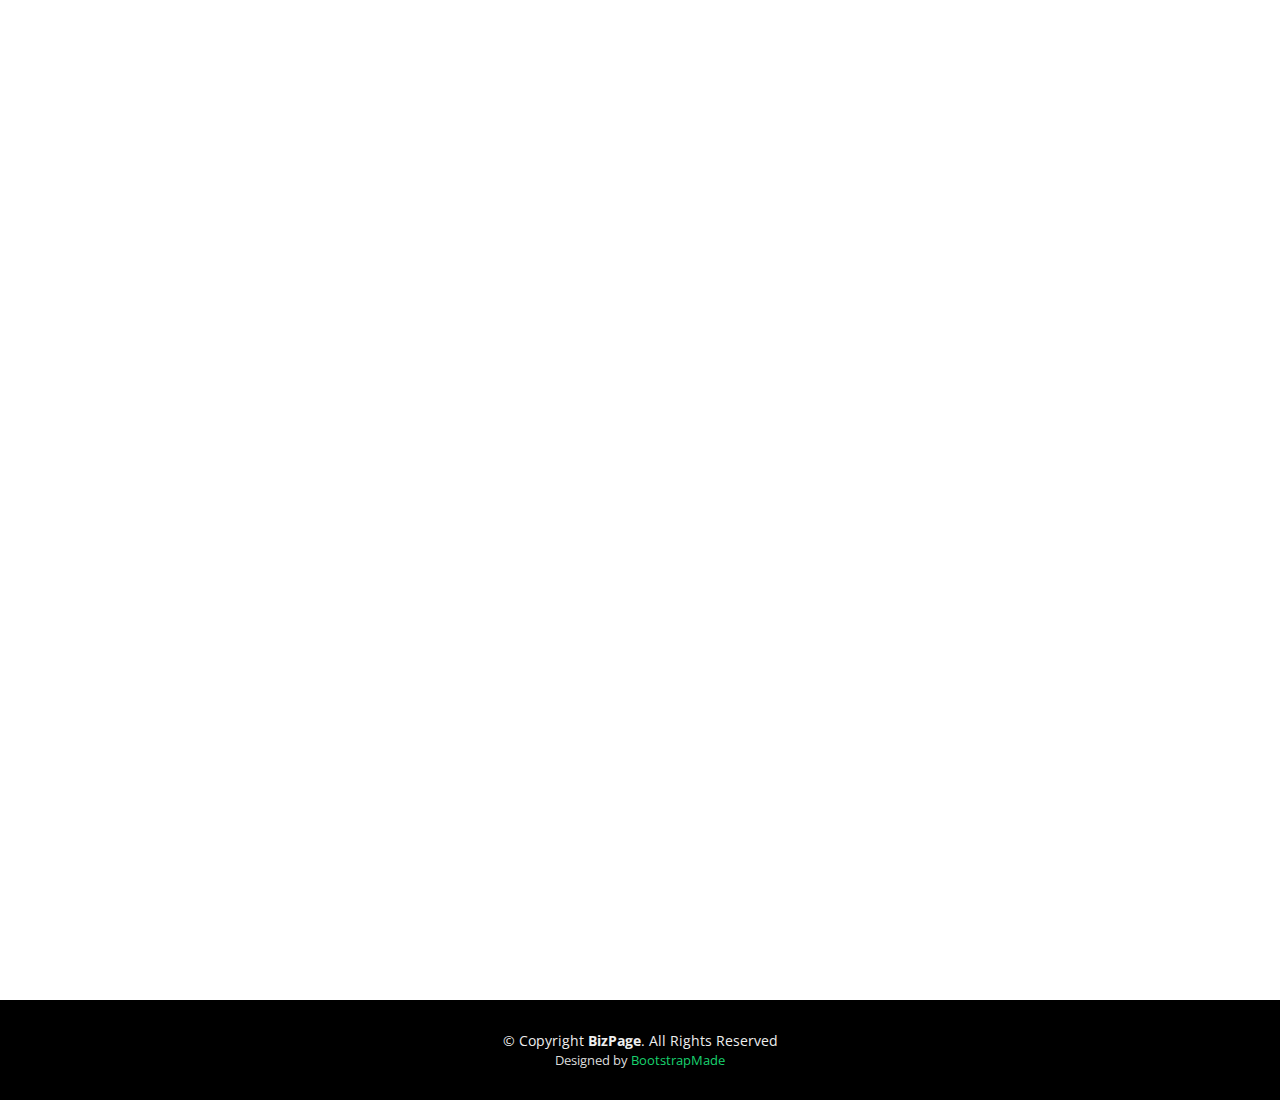
==== commit f6f8ba44: "video update" ====
--- a/templates/index.html
+++ b/templates/index.html
@@ -87,6 +87,19 @@
         <div class="carousel-inner" role="listbox">
 
           <div class="carousel-item active">
+            <div class="carousel-background"><img src="../static/img//intro-carousel/4.jpg" alt=""></div>
+            <div class="carousel-container">
+              <div class="carousel-content">
+                <div class="row">
+                  <div class="col-sm-6">
+                    <iframe width="560" height="315" src="https://gsingh-aws-uci.s3-us-west-1.amazonaws.com/whyus.mp4" frameborder="0" allow="accelerometer; autoplay; encrypted-media; gyroscope; picture-in-picture" allowfullscreen></iframe>
+                  </div>
+                </div>
+              </div>
+            </div>
+          </div>
+
+          <div class="carousel-item">
             <div class="carousel-background"><img src="../static/img//intro-carousel/1.jpg" alt=""></div>
             <div class="carousel-container">
               <div class="carousel-content">
@@ -202,7 +215,7 @@
       <div class="container">
         <div class="section-header wow fadeInUp">
           <h3>Team</h3>
-          <p>Dreaming big becomes an addiction when there is a team of highly motivated members is there to achieve it. Our ever dynamic team:</p>
+          <p>Dreaming big becomes an addiction when there is a team of highly motivated members to achieve it. Our ever dynamic team:</p>
         </div>
 
         <div class="row">
@@ -258,7 +271,7 @@
 
           <div class="col-lg-3 col-md-6 wow fadeInUp" data-wow-delay="0.3s">
             <div class="member">
-              <img src="https://ca.slack-edge.com/TKMU1FD24-ULY8HKSVB-e341187371e2-512" class="img-fluid" alt="">
+              <img src="https://ca.slack-edge.com/TKMU1FD24-ULY8HKSVB-fb58dcf57428-512" class="img-fluid" alt="">
               <div class="member-info">
                 <div class="member-info-content">
                     <a href="https://www.linkedin.com/in/goyal-saurabh/" target="_blank">
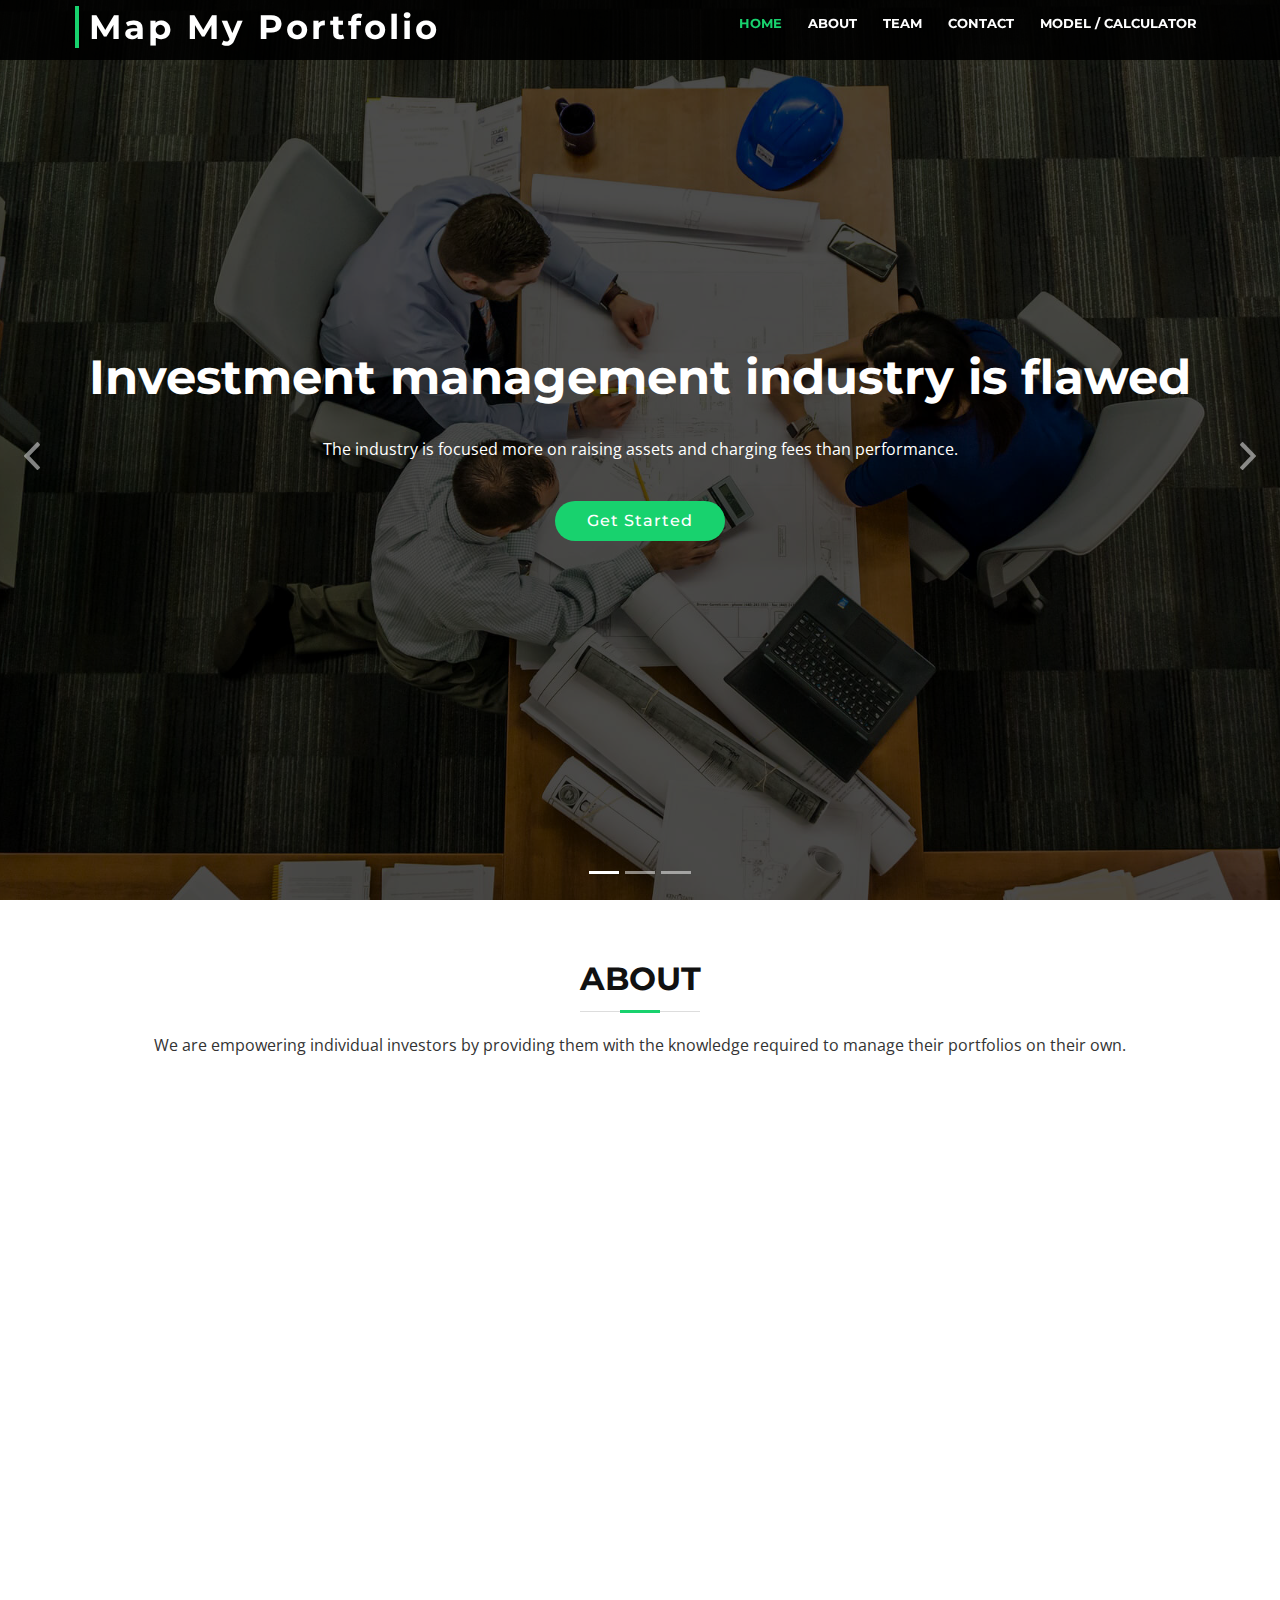
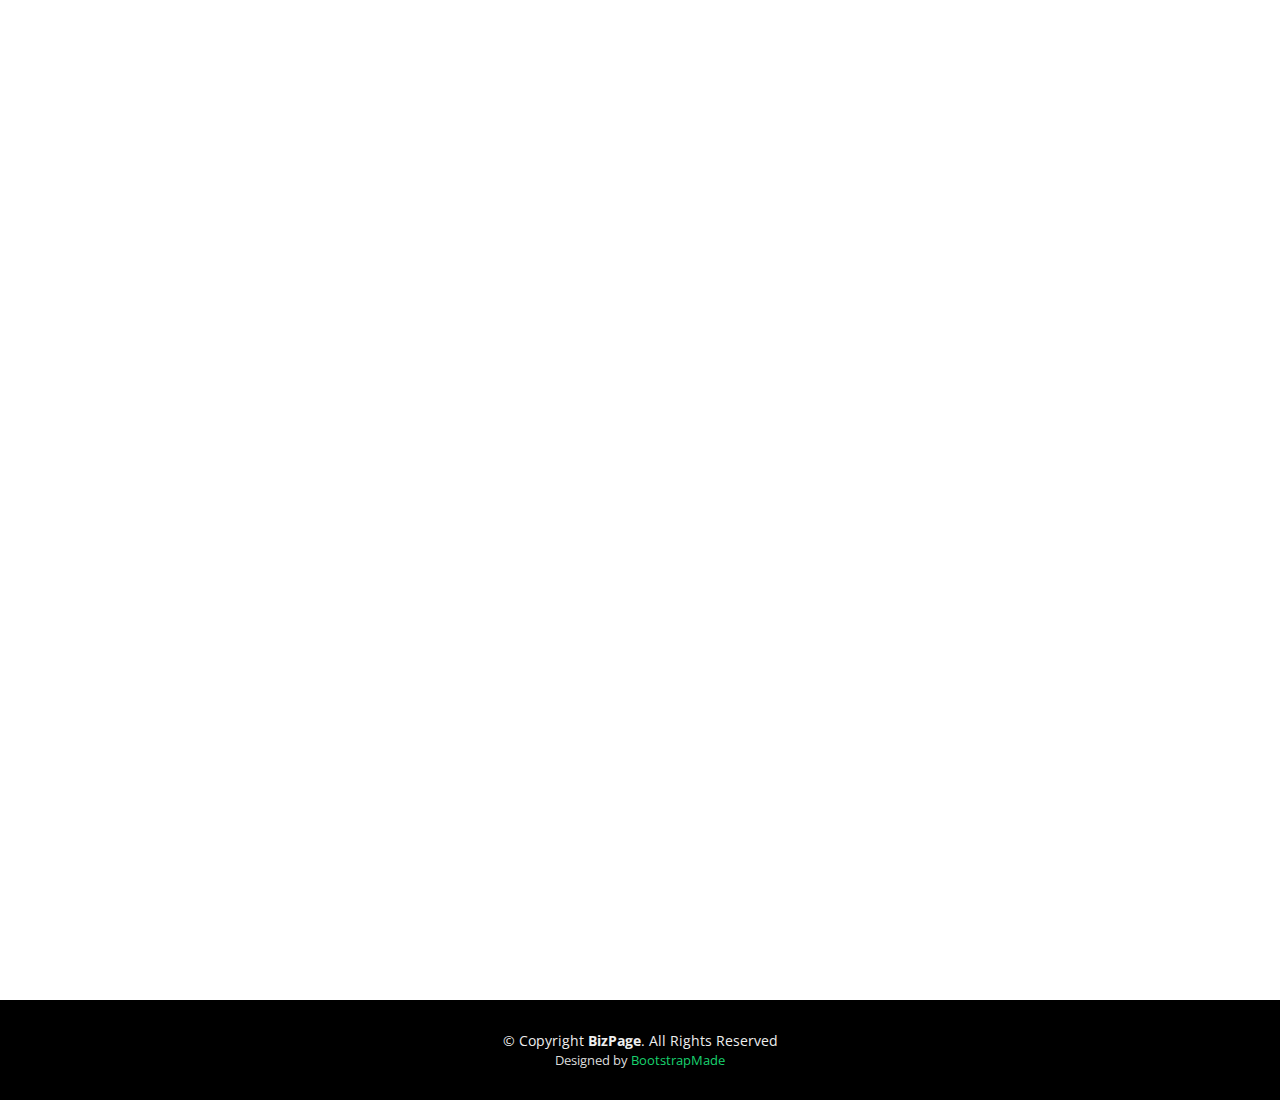
==== commit 51e42922: "content" ====
--- a/templates/index.html
+++ b/templates/index.html
@@ -85,7 +85,7 @@
         <ol class="carousel-indicators"></ol>
 
         <div class="carousel-inner" role="listbox">
-
+<!--
           <div class="carousel-item active">
             <div class="carousel-background"><img src="../static/img//intro-carousel/4.jpg" alt=""></div>
             <div class="carousel-container">
@@ -98,8 +98,8 @@
               </div>
             </div>
           </div>
-
-          <div class="carousel-item">
+-->
+          <div class="carousel-item active">
             <div class="carousel-background"><img src="../static/img//intro-carousel/1.jpg" alt=""></div>
             <div class="carousel-container">
               <div class="carousel-content">
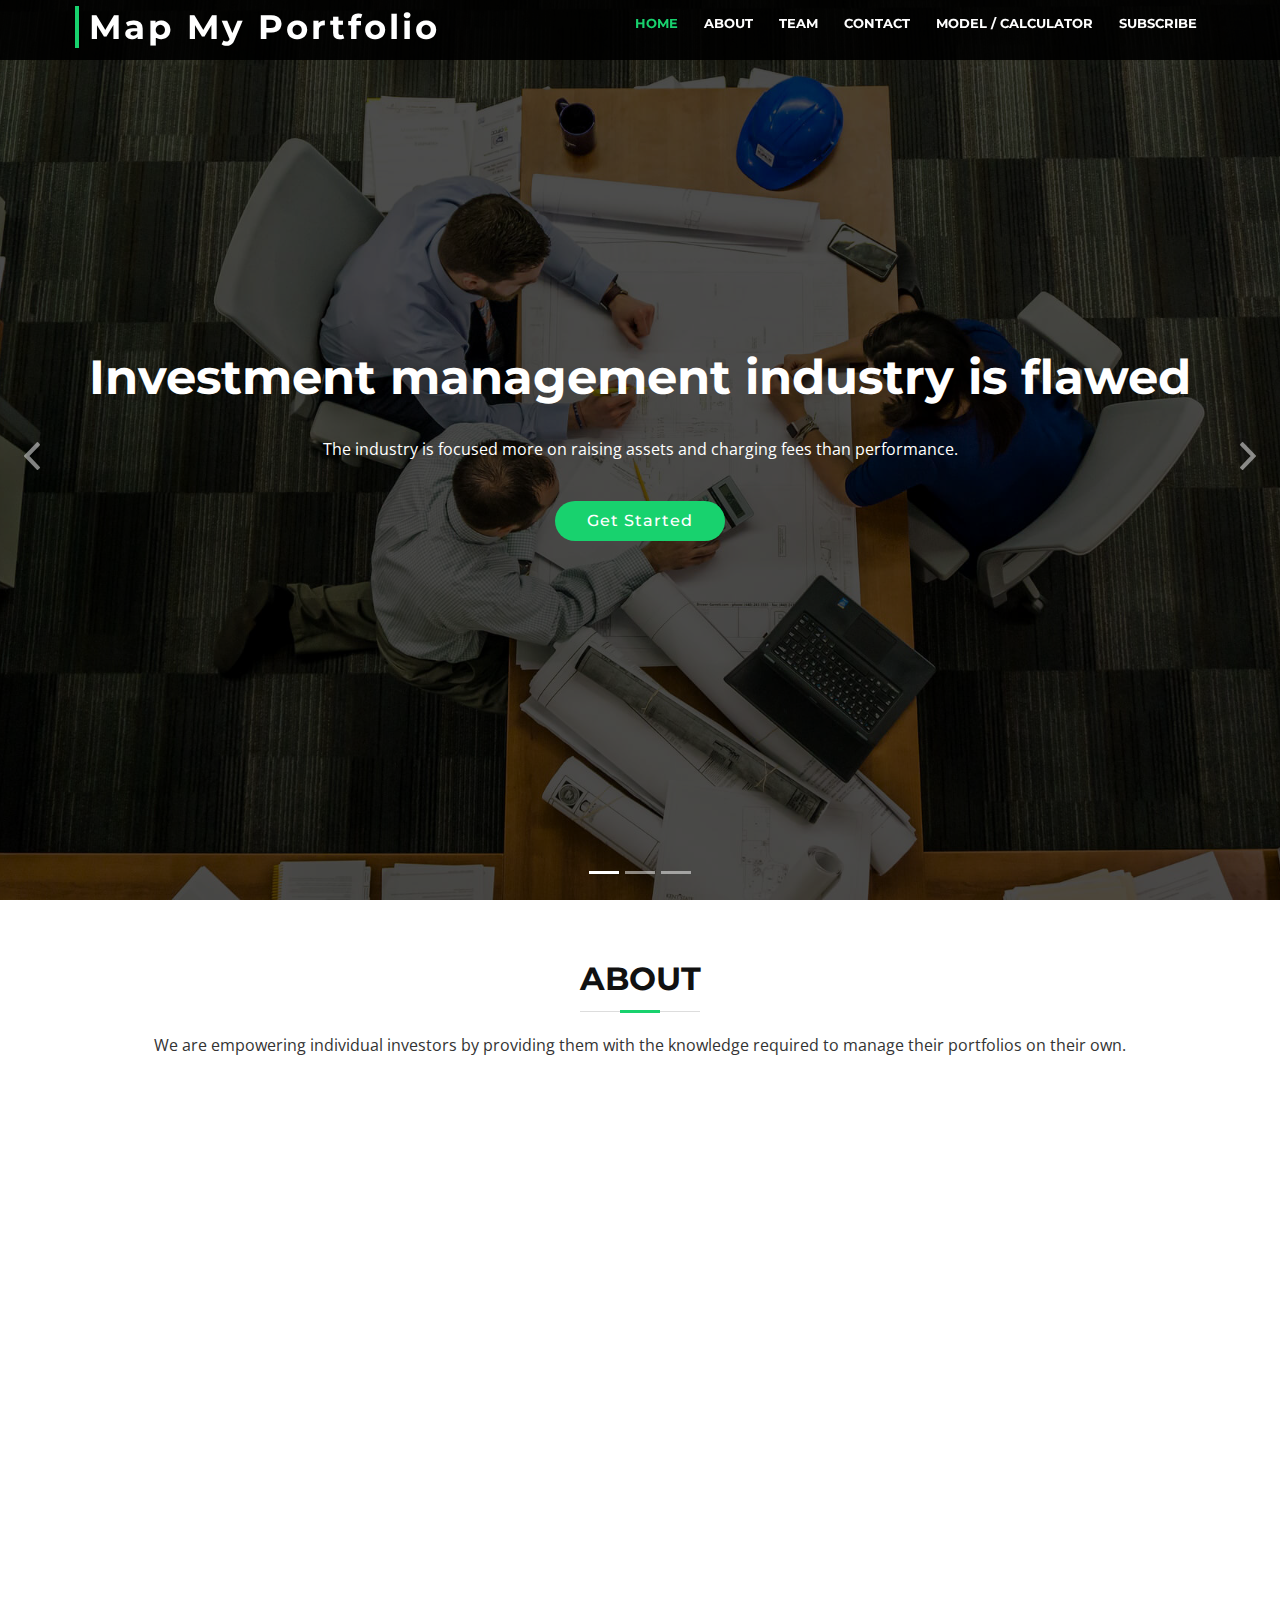
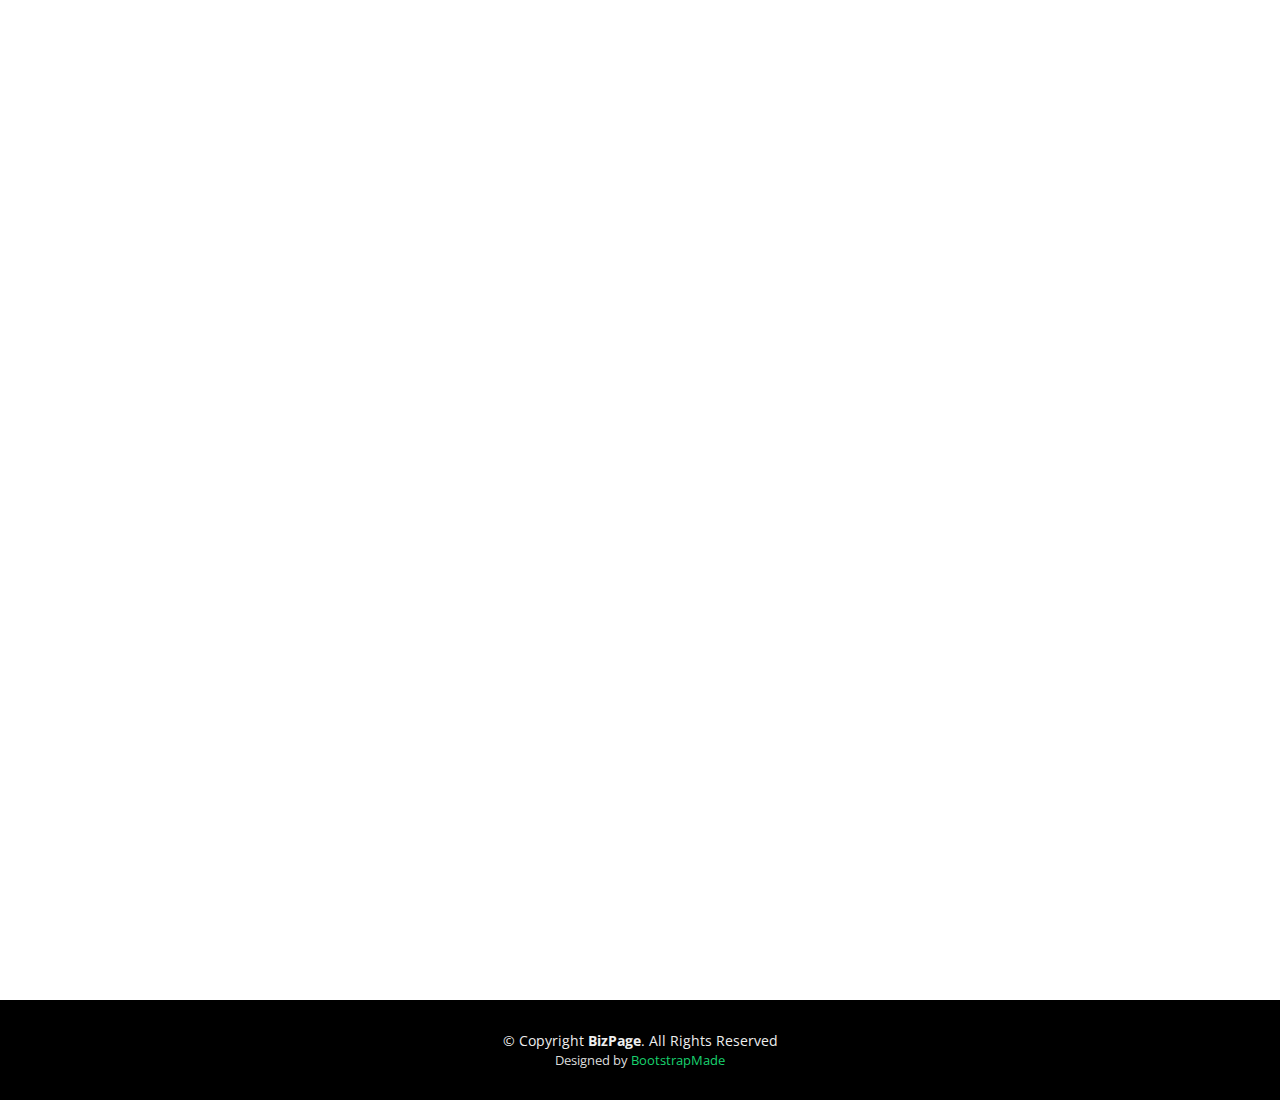
==== commit e3e1350c: "Subscride and Disclaimer button" ====
--- a/templates/index.html
+++ b/templates/index.html
@@ -70,10 +70,49 @@
           <li><a href="#team">Team</a></li>
           <li><a href="#contact">Contact</a></li>
             <li><a href="/calc">Model / Calculator</a></li>
+            <li><a href="" data-toggle="modal" data-target="#exampleModalCenter">Subscribe</a></li>
         </ul>
       </nav><!-- #nav-menu-container -->
     </div>
   </header><!-- #header -->
+
+      <!-- ========================================
+      SUBSCRIBE
+      ========================================== -->
+      <!-- Modal -->
+        <div class="modal fade" id="exampleModalCenter" tabindex="-1" role="dialog" aria-labelledby="exampleModalCenterTitle" aria-hidden="true">
+          <div class="modal-dialog modal-lg" role="document">
+            <div class="modal-content">
+              <div class="modal-header">
+                <h5 class="modal-title" id="exampleModalLongTitle">Subscribe</h5>
+                <button type="button" class="close" data-dismiss="modal" aria-label="Close">
+                  <span aria-hidden="true">&times;</span>
+                </button>
+              </div>
+              <div class="modal-body">
+                <!-- Begin Mailchimp Signup Form -->
+                <link href="//cdn-images.mailchimp.com/embedcode/horizontal-slim-10_7.css" rel="stylesheet" type="text/css">
+                <style type="text/css">
+                    #mc_embed_signup{background:#fff; clear:left; font:14px Helvetica,Arial,sans-serif; width:100%;}
+                    /* Add your own Mailchimp form style overrides in your site stylesheet or in this style block.
+                       We recommend moving this block and the preceding CSS link to the HEAD of your HTML file. */
+                </style>
+                <div id="mc_embed_signup">
+                <form action="https://mapmyportfolio.us20.list-manage.com/subscribe/post?u=25e5b541775882bbffaa57cf4&amp;id=b533e37469" method="post" id="mc-embedded-subscribe-form" name="mc-embedded-subscribe-form" class="validate" target="_blank" novalidate>
+                    <div id="mc_embed_signup_scroll">
+                    <input type="email" value="" name="EMAIL" class="email" id="mce-EMAIL" placeholder="email address" required>
+                    <!-- real people should not fill this in and expect good things - do not remove this or risk form bot signups-->
+                    <div style="position: absolute; left: -5000px;" aria-hidden="true"><input type="text" name="b_25e5b541775882bbffaa57cf4_b533e37469" tabindex="-1" value=""></div>
+                    <div class="clear"><input type="submit" value="Subscribe" name="Subscribe" id="mc-embedded-subscribe" class="button" onclick="self.close()"></div>
+                    </div>
+                </form>
+                </div>
+                <!--End mc_embed_signup-->
+              </div>
+            </div>
+          </div>
+        </div>
+      <!-- FAQ -->
 
   <!--==========================
     Intro Section
